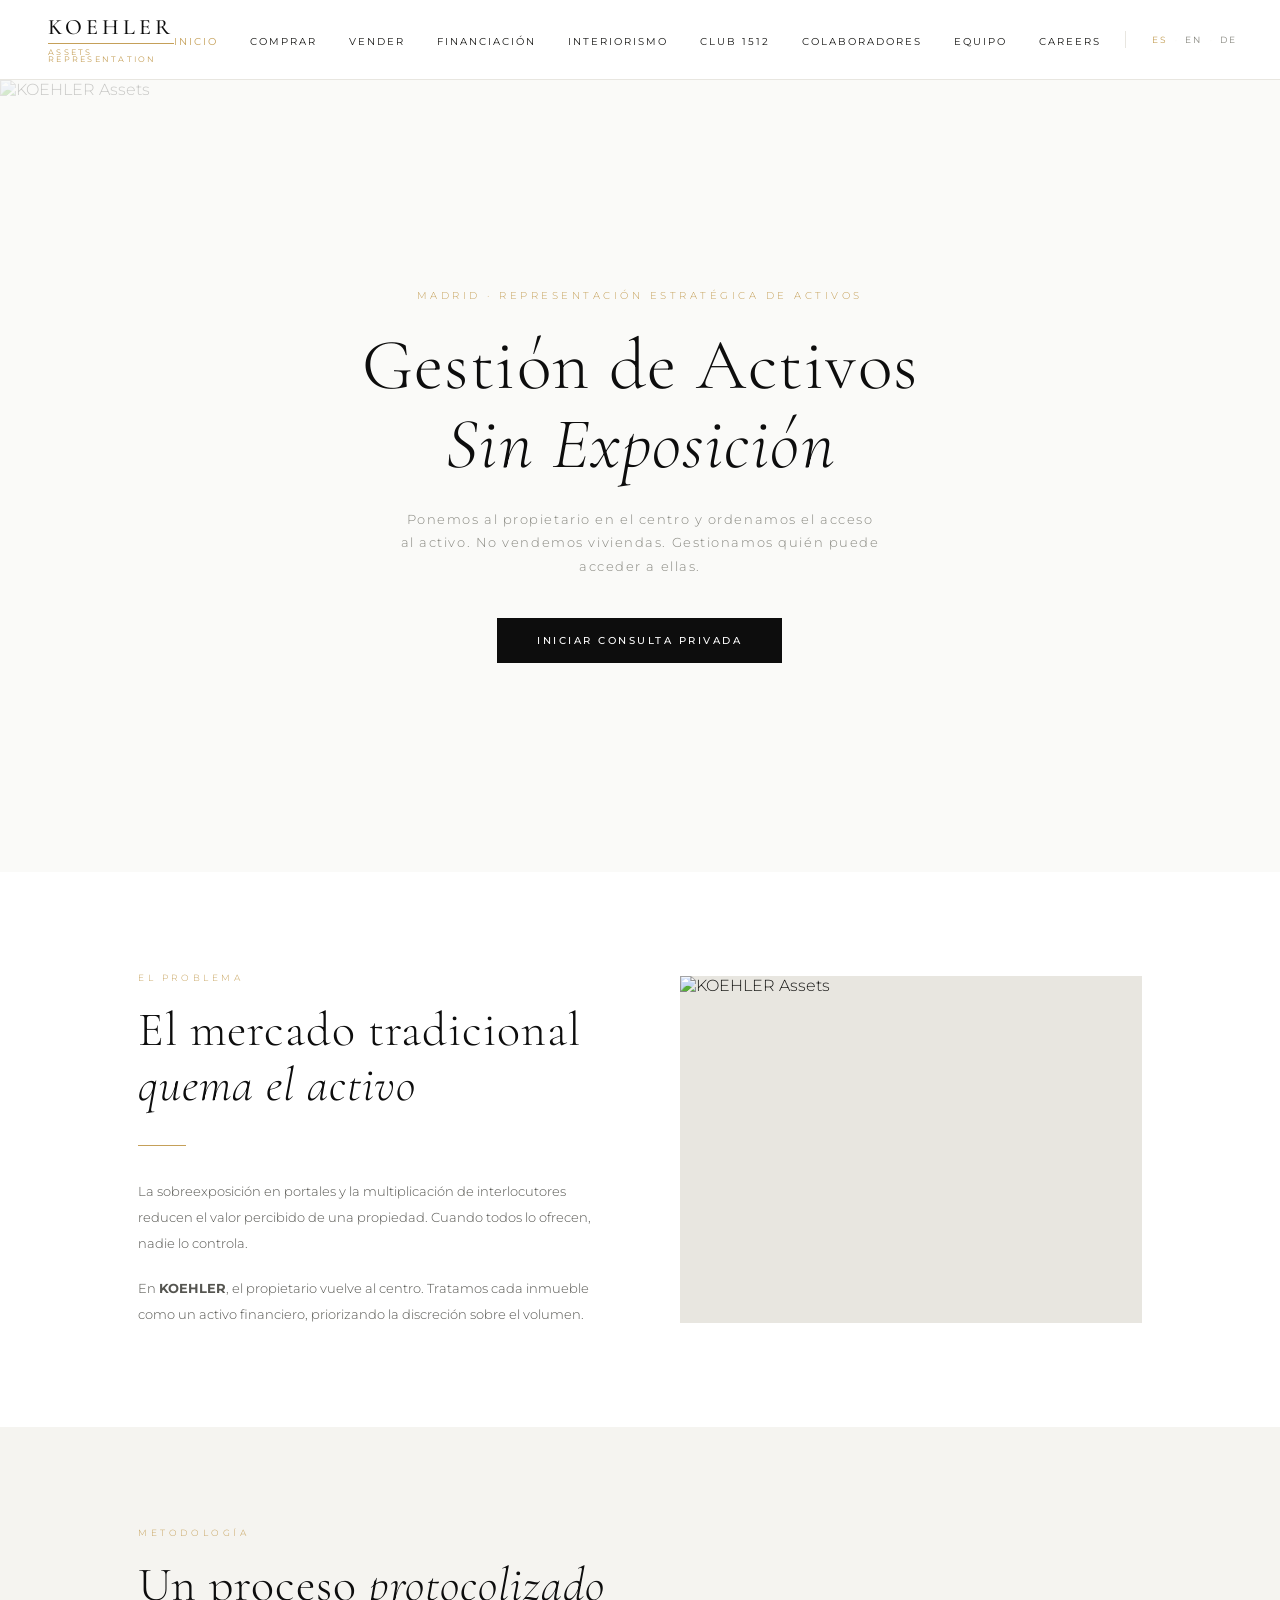
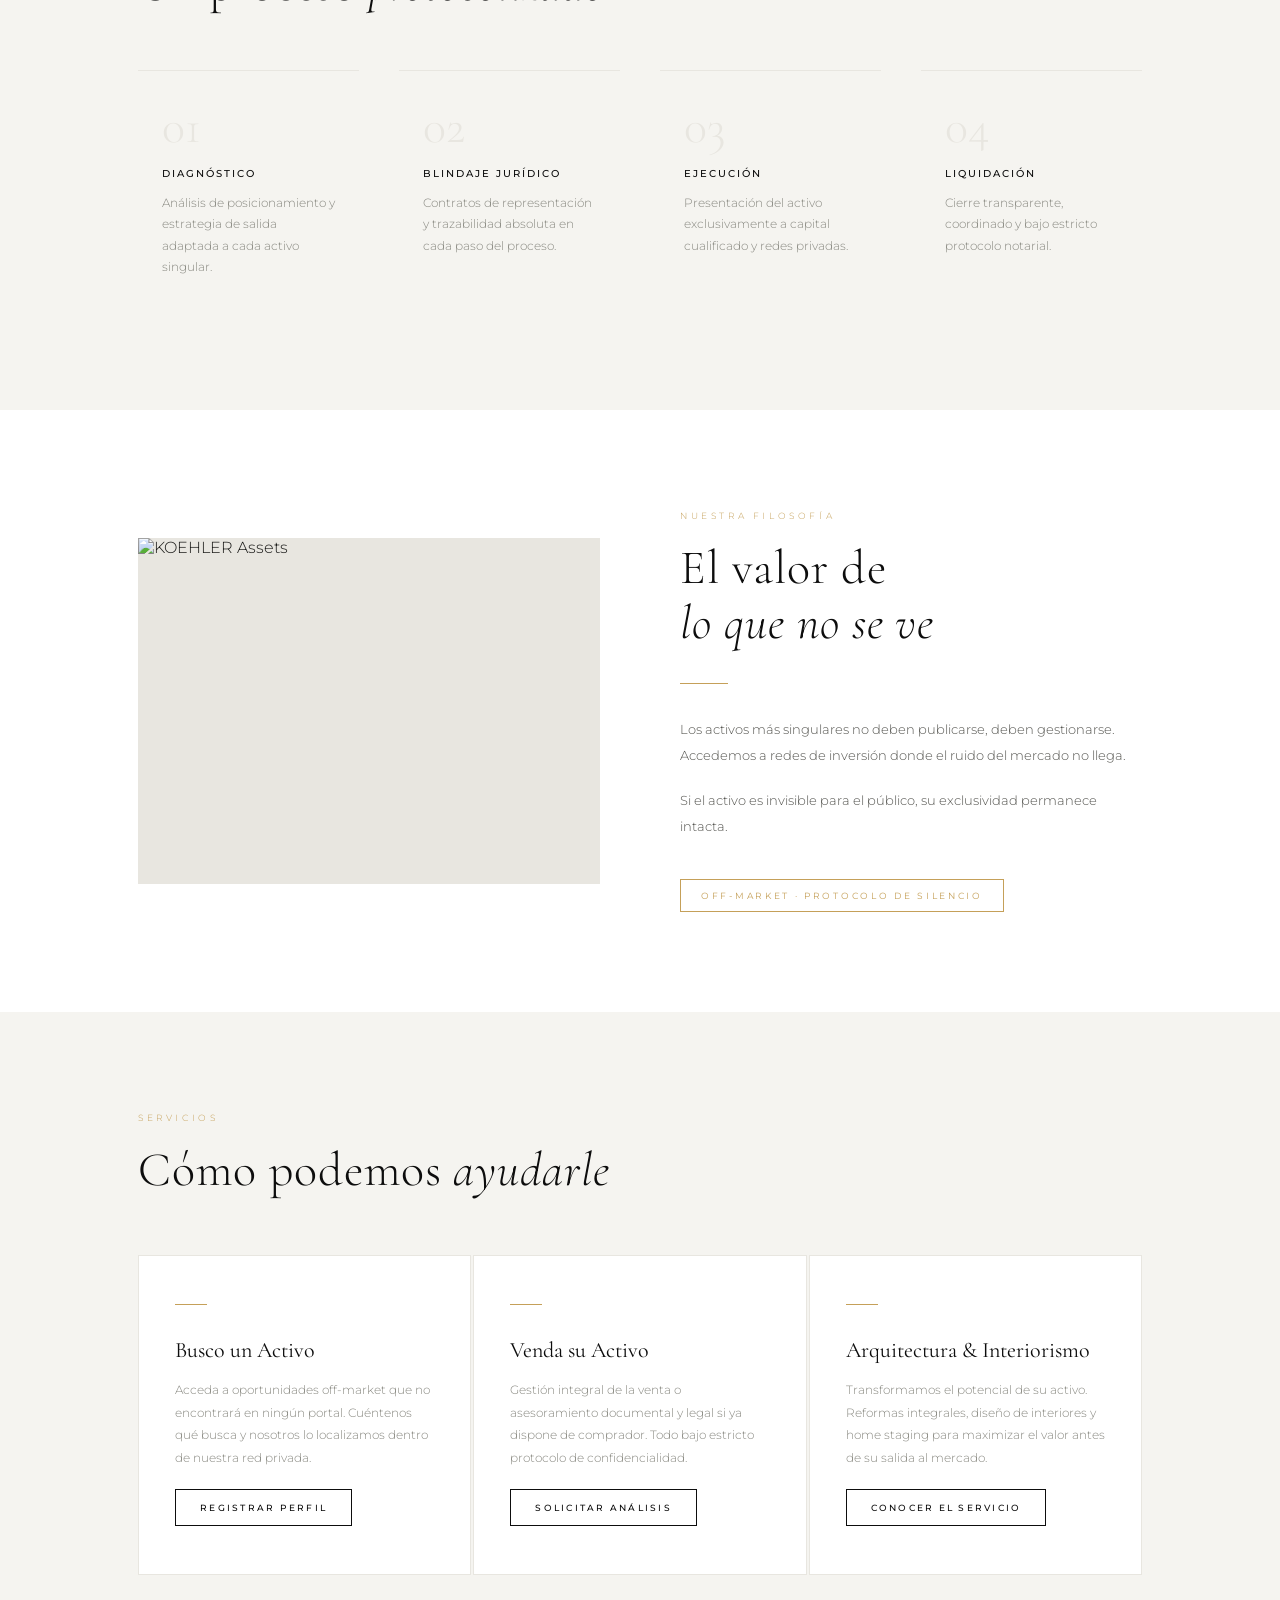
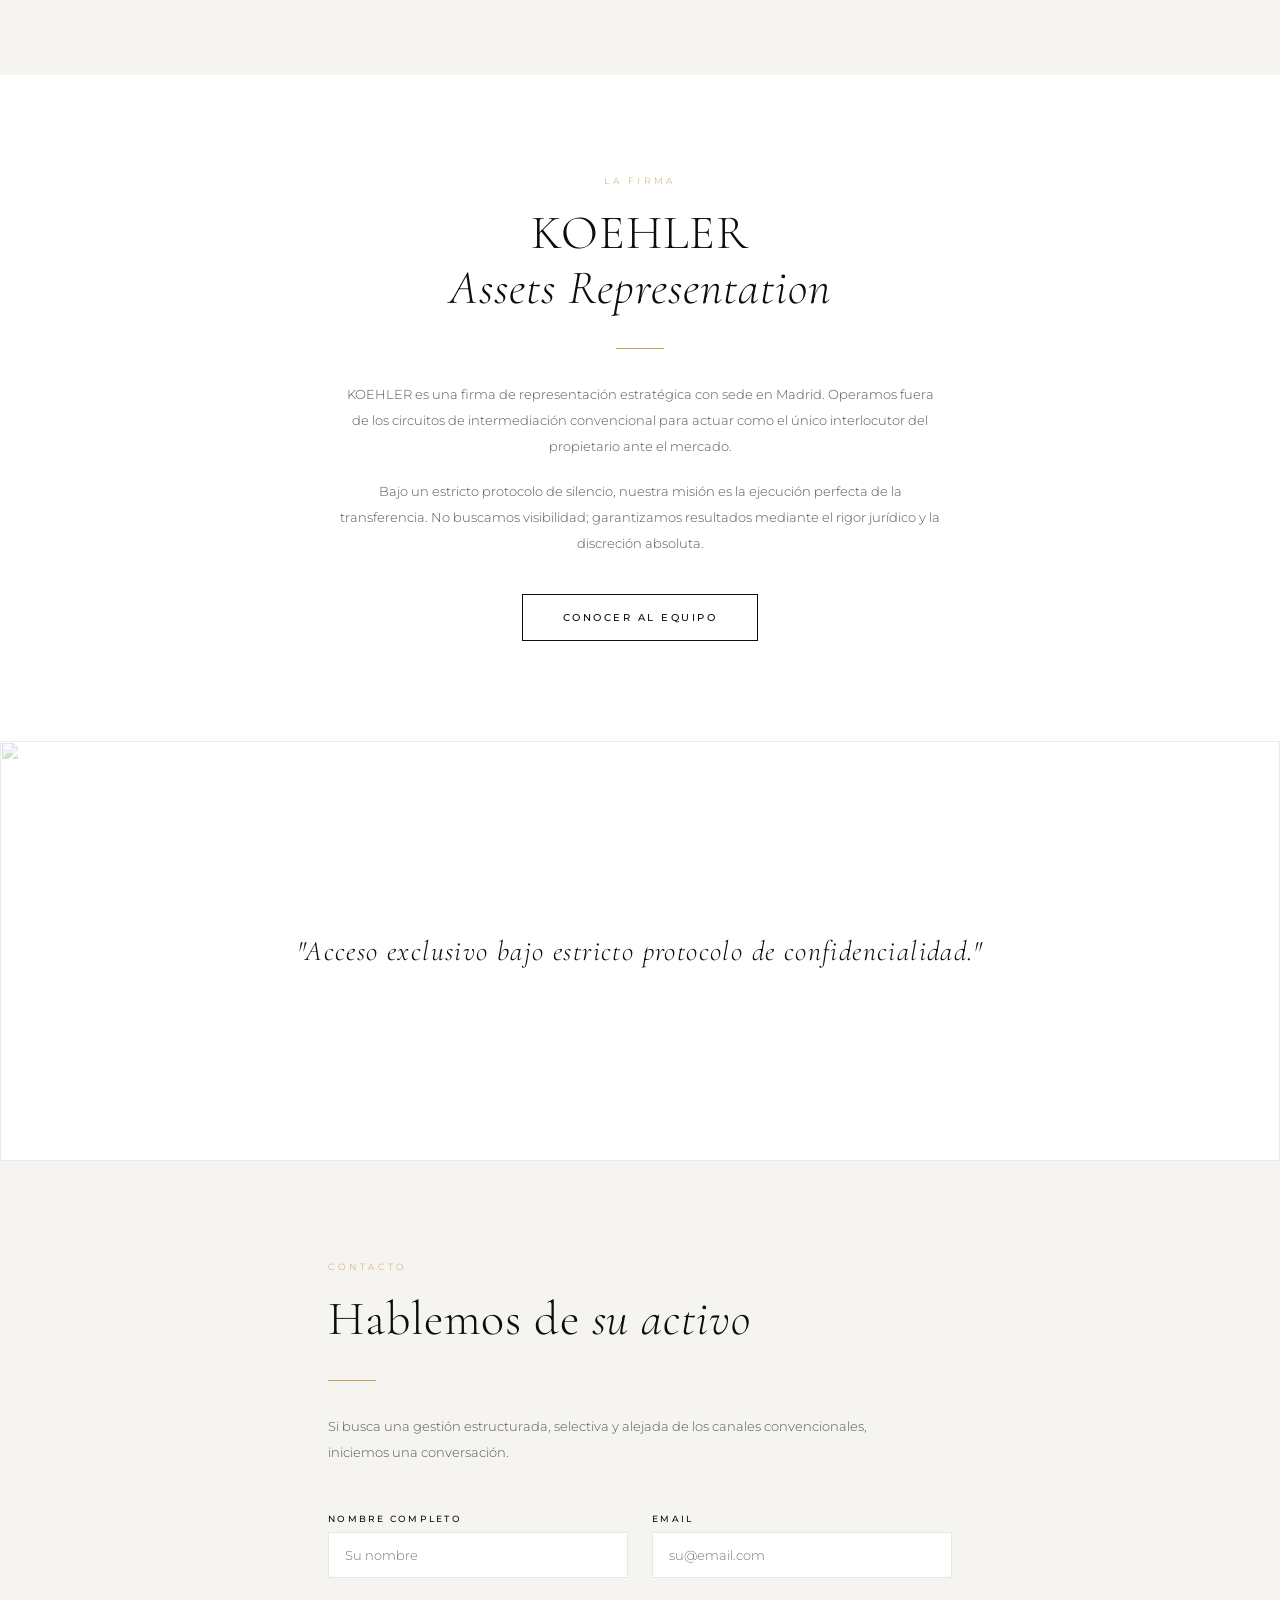
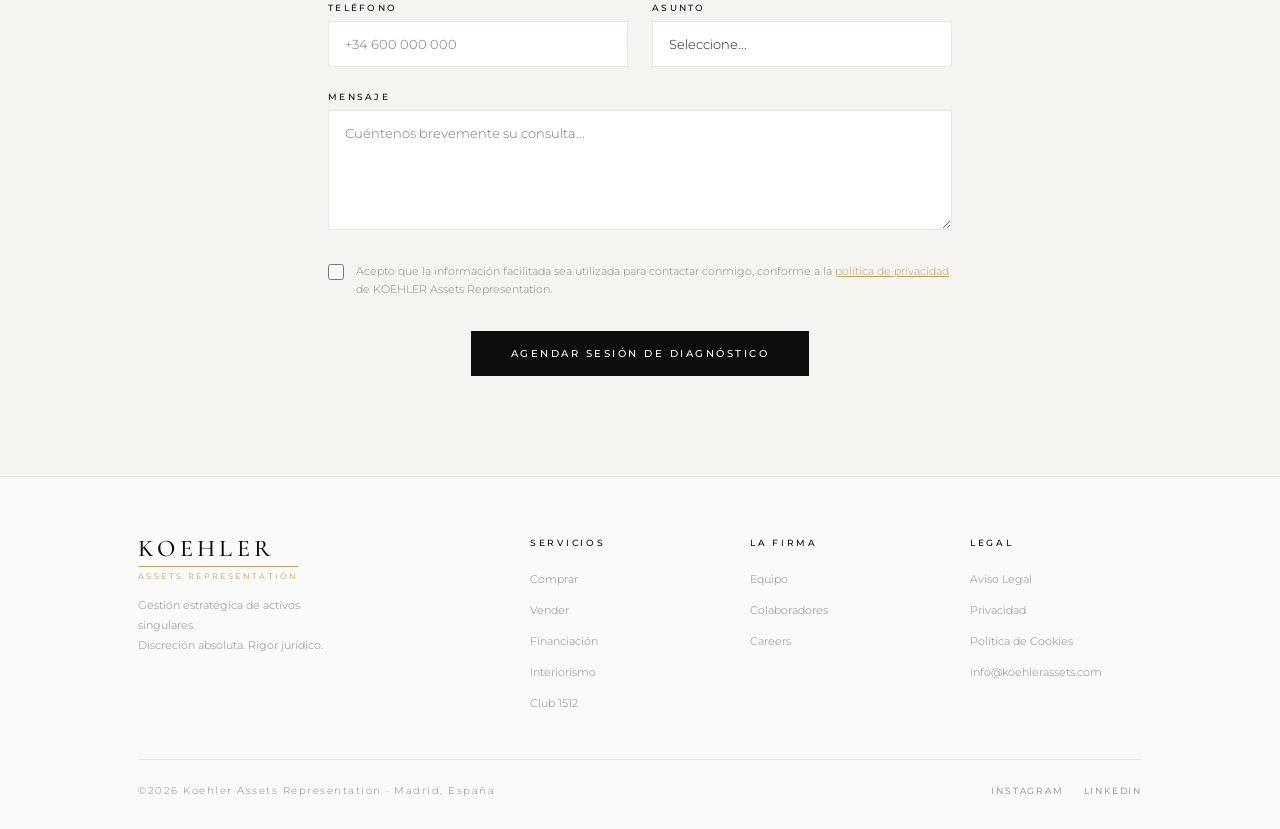
==== index.html @ c4547501 "Update index.html" ====
<!DOCTYPE html>
<html lang="es">
<head>
  <link rel="icon" type="image/png" href="https://res.cloudinary.com/dbc8nfyer/image/upload/v1774867988/KOEHLER_lxfl7u.png" />
<link rel="apple-touch-icon" href="https://res.cloudinary.com/dbc8nfyer/image/upload/v1774867988/KOEHLER_lxfl7u.png" />
<meta name="theme-color" content="#0D0D0D" />
  <meta charset="UTF-8"/>
  <meta name="viewport" content="width=device-width,initial-scale=1.0"/>
  <title>KOEHLER Assets Representation — Madrid</title>
  <meta name="description" content="Firma de representación estratégica de activos singulares."/>
  <link rel="stylesheet" href="style.css"/>
</head>
<body>
<div id="nav-placeholder"></div>
<div class="page-wrapper">

<section class="hero">
    <img src="https://res.cloudinary.com/dbc8nfyer/image/upload/v1774805348/IMG_20191004_135659_Original_q0zanu.jpg" alt="KOEHLER Assets" class="hero-img" style="opacity:0.22;object-position:center center;"/>
    <div class="hero-content">
      <span class="hero-eyebrow" data-i18n="idx.eyebrow">Madrid · Representación Estratégica de Activos</span>
      <h1 data-i18n="idx.h1">Gestión de Activos<br><em>Sin Exposición</em></h1>
      <p class="hero-sub" data-i18n="idx.sub">Ponemos al propietario en el centro y ordenamos el acceso al activo. No vendemos viviendas. Gestionamos quién puede acceder a ellas.</p>
      <a href="#contacto" class="btn btn-dark" data-i18n="idx.cta">Iniciar Consulta Privada</a>
    </div>
  </section>

  <section>
    <div class="section-inner">
      <div class="two-col">
        <div>
          <span class="section-label" data-i18n="idx.s1_label">El Problema</span>
          <h2 class="section-title" data-i18n="idx.s1_title">El mercado tradicional <br><em>quema el activo </em></h2>
          <div class="divider"></div>
          <p class="section-text" data-i18n="idx.s1_t1">La sobreexposición en portales y la multiplicación de interlocutores reducen el valor percibido de una propiedad. Cuando todos lo ofrecen, nadie lo controla.</p>
          <br/>
          <p class="section-text" data-i18n="idx.s1_t2">En <strong>KOEHLER</strong>, el propietario vuelve al centro. Tratamos cada inmueble como un activo financiero, priorizando la discreción sobre el volumen.</p>
        </div>
        <div class="img-block">
          <img src="https://res.cloudinary.com/dbc8nfyer/image/upload/v1774861789/cibeles_i9koki.png" alt="KOEHLER Assets"/>
        </div>
      </div>
    </div>
  </section>

  <section class="bg-grey">
    <div class="section-inner">
      <span class="section-label" data-i18n="idx.proc_label">Metodología</span>
      <h2 class="section-title" data-i18n="idx.proc_title">Un proceso <em>protocolizado</em></h2>
      <div class="steps">
        <div class="step"><div class="step-num">01</div><div class="step-title" data-i18n="idx.p1t">Diagnóstico</div><p class="step-text" data-i18n="idx.p1d">Análisis de posicionamiento y estrategia de salida adaptada a cada activo singular.</p></div>
        <div class="step"><div class="step-num">02</div><div class="step-title" data-i18n="idx.p2t">Blindaje Jurídico</div><p class="step-text" data-i18n="idx.p2d">Contratos de representación y trazabilidad absoluta en cada paso del proceso.</p></div>
        <div class="step"><div class="step-num">03</div><div class="step-title" data-i18n="idx.p3t">Ejecución</div><p class="step-text" data-i18n="idx.p3d">Presentación del activo exclusivamente a capital cualificado y redes privadas.</p></div>
        <div class="step"><div class="step-num">04</div><div class="step-title" data-i18n="idx.p4t">Liquidación</div><p class="step-text" data-i18n="idx.p4d">Cierre transparente, coordinado y bajo estricto protocolo notarial.</p></div>
      </div>
    </div>
  </section>

  <section>
    <div class="section-inner">
      <div class="two-col reverse">
        <div>
          <span class="section-label" data-i18n="idx.s2_label">Nuestra Filosofía</span>
          <h2 class="section-title" data-i18n="idx.s2_title">El valor de<br><em>lo que no se ve</em></h2>
          <div class="divider"></div>
          <p class="section-text" data-i18n="idx.s2_t1">Los activos más singulares no deben publicarse, deben gestionarse. Accedemos a redes de inversión donde el ruido del mercado no llega.</p>
          <br/>
          <p class="section-text" data-i18n="idx.s2_t2">Si el activo es invisible para el público, su exclusividad permanece intacta.</p>
          <div class="conf-badge" style="margin-top:40px;"><span data-i18n="idx.badge">Off-Market · Protocolo de Silencio</span></div>
        </div>
        <div class="img-block">
          <img src="https://res.cloudinary.com/dbc8nfyer/image/upload/v1774811581/IMG_1257_bxwf8n.png" alt="KOEHLER Assets"/>
        </div>
      </div>
    </div>
  </section>

  <section class="bg-grey">
    <div class="section-inner">
      <span class="section-label" data-i18n="idx.srv_label">Servicios</span>
      <h2 class="section-title" data-i18n="idx.srv_title">Cómo podemos <em>ayudarle</em></h2>
      <div class="cards">
        <div class="card">
          <div class="card-icon"></div>
          <div class="card-title" data-i18n="idx.c1t">Busco un Activo</div>
          <p class="card-text" data-i18n="idx.c1d">Acceda a oportunidades off-market que no encontrará en ningún portal. Cuéntenos qué busca y nosotros lo localizamos dentro de nuestra red privada.</p>
          <br/><a href="compra.html" class="btn btn-outline" style="font-size:9px;padding:12px 24px;" data-i18n="idx.c1btn">Registrar Perfil</a>
        </div>
        <div class="card">
          <div class="card-icon"></div>
          <div class="card-title" data-i18n="idx.c2t">Venda su Activo</div>
          <p class="card-text" data-i18n="idx.c2d">Gestión integral de la venta o asesoramiento documental y legal si ya dispone de comprador. Todo bajo estricto protocolo de confidencialidad.</p>
          <br/><a href="venta.html" class="btn btn-outline" style="font-size:9px;padding:12px 24px;" data-i18n="idx.c2btn">Solicitar Análisis</a>
        </div>
        <div class="card">
          <div class="card-icon"></div>
          <div class="card-title" data-i18n="idx.c3t">Arquitectura & Interiorismo</div>
          <p class="card-text" data-i18n="idx.c3d">Transformamos el potencial de su activo. Reformas integrales, diseño de interiores y home staging para maximizar el valor antes de su salida al mercado.</p>
          <br/><a href="arquitectura.html" class="btn btn-outline" style="font-size:9px;padding:12px 24px;" data-i18n="idx.c3btn">Conocer el Servicio</a>
        </div>
      </div>
    </div>
  </section>

  <section>
    <div class="section-inner" style="text-align:center;max-width:720px;">
      <span class="section-label" data-i18n="idx.firma_label">La Firma</span>
      <h2 class="section-title" style="margin:0 auto 24px;" data-i18n="idx.firma_title">KOEHLER<br><em>Assets Representation</em></h2>
      <div class="divider divider-center"></div>
      <p class="section-text" style="margin:0 auto;text-align:center;" data-i18n="idx.firma_t1">KOEHLER es una firma de representación estratégica con sede en Madrid. Operamos fuera de los circuitos de intermediación convencional para actuar como el único interlocutor del propietario ante el mercado.</p>
      <br/>
      <p class="section-text" style="margin:0 auto;text-align:center;" data-i18n="idx.firma_t2">Bajo un estricto protocolo de silencio, nuestra misión es la ejecución perfecta de la transferencia. No buscamos visibilidad; garantizamos resultados mediante el rigor jurídico y la discreción absoluta.</p>
      <br/><br/>
      <a href="equipo.html" class="btn btn-outline" data-i18n="idx.firma_btn">Conocer al Equipo</a>
    </div>
  </section>

  <section style="padding:0;">
    <div style="position:relative;height:420px;overflow:hidden;">
      <img src="https://res.cloudinary.com/dbc8nfyer/image/upload/v1774811587/IMG_6851_idwewd.png" alt="" style="width:100%;height:100%;object-fit:cover;opacity:0.3;"/>
      <div style="position:absolute;inset:0;display:flex;align-items:center;justify-content:center;text-align:center;padding:0 24px;">
        <p style="font-family:'Cormorant Garamond',serif;font-style:italic;font-size:clamp(18px,2.5vw,28px);color:var(--black);letter-spacing:0.05em;" data-i18n="idx.quote">"Acceso exclusivo bajo estricto protocolo de confidencialidad."</p>
      </div>
    </div>
  </section>

  <section id="contacto" class="bg-grey">
    <div class="section-inner" style="max-width:720px;">
      <span class="section-label" data-i18n="idx.form_label">Contacto</span>
      <h2 class="section-title" data-i18n="idx.form_title">Hablemos de <em>su activo</em></h2>
      <div class="divider"></div>
      <p class="section-text" style="margin-bottom:48px;" data-i18n="idx.form_intro">Si busca una gestión estructurada, selectiva y alejada de los canales convencionales, iniciemos una conversación.</p>
      <form action="https://formspree.io/f/meepedny" method="POST" class="form-wrap" style="max-width:100%">
        <div class="form-grid">
          <div class="form-group"><label for="idx_nombre" data-i18n="idx.f_nombre">Nombre completo</label><input type="text" id="idx_nombre" name="nombre" required placeholder="Su nombre"/></div>
          <div class="form-group"><label for="idx_email" data-i18n="idx.f_email">Email</label><input type="email" id="idx_email" name="email" required placeholder="su@email.com"/></div>
          <div class="form-group"><label for="idx_tel" data-i18n="idx.f_tel">Teléfono</label><input type="tel" id="idx_tel" name="telefono" placeholder="+34 600 000 000"/></div>
          <div class="form-group"><label for="idx_asunto" data-i18n="idx.f_asunto">Asunto</label>
            <select id="idx_asunto" name="asunto">
              <option value="" data-i18n="idx.f_sel">Seleccione...</option>
              <option data-i18n="idx.o1">Busco un Activo</option>
              <option data-i18n="idx.o2">Venda mi Activo</option>
              <option data-i18n="idx.o3">Arquitectura & Interiorismo</option>
              <option data-i18n="idx.o4">Club 1512</option>
              <option data-i18n="idx.o5">Consulta General</option>
            </select>
          </div>
          <div class="form-group full"><label for="idx_msg" data-i18n="idx.f_msg">Mensaje</label><textarea id="idx_msg" name="mensaje" placeholder="Cuéntenos brevemente su consulta..."></textarea></div>
          <div class="form-group full">
            <div class="form-check">
              <input type="checkbox" id="idx_priv" name="privacidad" required/>
              <label for="idx_priv" data-i18n="idx.f_priv">Acepto que la información facilitada sea utilizada para contactar conmigo, conforme a la <a href="legal.html#privacidad" style="color:var(--gold);">política de privacidad</a> de KOEHLER Assets Representation.</label>
            </div>
          </div>
        </div>
        <div class="form-submit"><button type="submit" class="btn btn-dark" data-i18n="idx.f_btn">Agendar Sesión de Diagnóstico</button></div>
      </form>
    </div>
  </section>

</div>
<div id="footer-placeholder"></div>
<script src="components.js"></script>
<script>
i18n.es.idx={eyebrow:'Madrid · Representación Estratégica de Activos',h1:'Gestión de Activos<br><em>Sin Exposición</em>',sub:'Ponemos al propietario en el centro y ordenamos el acceso al activo. No vendemos viviendas. Gestionamos quién puede acceder a ellas.',cta:'Iniciar Consulta Privada',s1_label:'El Problema',s1_title:'El mercado tradicional<br><em>quema el activo</em>',s1_t1:'La sobreexposición en portales y la multiplicación de interlocutores reducen el valor percibido de una propiedad. Cuando todos lo ofrecen, nadie lo controla.',s1_t2:'En <strong>KOEHLER</strong>, el propietario vuelve al centro. Tratamos cada inmueble como un activo financiero, priorizando la discreción sobre el volumen.',proc_label:'Metodología',proc_title:'Un proceso <em>protocolizado</em>',p1t:'Diagnóstico',p1d:'Análisis de posicionamiento y estrategia de salida adaptada a cada activo singular.',p2t:'Blindaje Jurídico',p2d:'Contratos de representación y trazabilidad absoluta en cada paso del proceso.',p3t:'Ejecución',p3d:'Presentación del activo exclusivamente a capital cualificado y redes privadas.',p4t:'Liquidación',p4d:'Cierre transparente, coordinado y bajo estricto protocolo notarial.',s2_label:'Nuestra Filosofía',s2_title:'El valor de<br><em>lo que no se ve</em>',s2_t1:'Los activos más singulares no deben publicarse, deben gestionarse. Accedemos a redes de inversión donde el ruido del mercado no llega.',s2_t2:'Si el activo es invisible para el público, su exclusividad permanece intacta.',badge:'Off-Market · Protocolo de Silencio',srv_label:'Servicios',srv_title:'Cómo podemos <em>ayudarle</em>',c1t:'Busco un Activo',c1d:'Acceda a oportunidades off-market que no encontrará en ningún portal. Cuéntenos qué busca y nosotros lo localizamos dentro de nuestra red privada.',c1btn:'Registrar Perfil',c2t:'Venda su Activo',c2d:'Gestión integral de la venta o asesoramiento documental y legal si ya dispone de comprador. Todo bajo estricto protocolo de confidencialidad.',c2btn:'Solicitar Análisis',c3t:'Arquitectura & Interiorismo',c3d:'Transformamos el potencial de su activo. Reformas integrales, diseño de interiores y home staging para maximizar el valor antes de su salida al mercado.',c3btn:'Conocer el Servicio',firma_label:'La Firma',firma_title:'KOEHLER<br><em>Assets Representation</em>',firma_t1:'KOEHLER es una firma de representación estratégica con sede en Madrid. Operamos fuera de los circuitos de intermediación convencional para actuar como el único interlocutor del propietario ante el mercado.',firma_t2:'Bajo un estricto protocolo de silencio, nuestra misión es la ejecución perfecta de la transferencia. No buscamos visibilidad; garantizamos resultados mediante el rigor jurídico y la discreción absoluta.',firma_btn:'Conocer al Equipo',quote:'"Acceso exclusivo bajo estricto protocolo de confidencialidad."',form_label:'Contacto',form_title:'Hablemos de <em>su activo</em>',form_intro:'Si busca una gestión estructurada, selectiva y alejada de los canales convencionales, iniciemos una conversación.',f_nombre:'Nombre completo',f_email:'Email',f_tel:'Teléfono',f_asunto:'Asunto',f_sel:'Seleccione...',o1:'Busco un Activo',o2:'Venda mi Activo',o3:'Arquitectura & Interiorismo',o4:'Club 1512',o5:'Consulta General',f_msg:'Mensaje',f_priv:'Acepto que la información facilitada sea utilizada para contactar conmigo, conforme a la <a href="legal.html#privacidad" style="color:var(--gold);">política de privacidad</a> de KOEHLER Assets Representation.',f_btn:'Agendar Sesión de Diagnóstico'};
i18n.en.idx={eyebrow:'Madrid · Strategic Asset Representation',h1:'Asset Management<br><em>Without Exposure</em>',sub:'We place the owner at the centre and control access to the asset. We do not sell homes. We manage who can access them.',cta:'Start Private Consultation',s1_label:'The Problem',s1_title:'The traditional market<br><em>burns the asset</em>',s1_t1:'Overexposure on portals and the multiplication of intermediaries reduce the perceived value of a property. When everyone offers it, no one controls it.',s1_t2:'At <strong>KOEHLER</strong>, the owner returns to the centre. We treat each property as a financial asset, prioritising discretion over volume.',proc_label:'Methodology',proc_title:'A <em>structured process</em>',p1t:'Diagnosis',p1d:'Positioning analysis and exit strategy tailored to each singular asset.',p2t:'Legal Shield',p2d:'Representation contracts and absolute traceability at every step of the process.',p3t:'Execution',p3d:'Asset presentation exclusively to qualified capital and private networks.',p4t:'Liquidation',p4d:'Transparent, coordinated closing under strict notarial protocol.',s2_label:'Our Philosophy',s2_title:'The value of<br><em>what cannot be seen</em>',s2_t1:'The most singular assets must not be published — they must be managed. We access investment networks where market noise does not reach.',s2_t2:'If the asset is invisible to the public, its exclusivity remains intact.',badge:'Off-Market · Protocol of Silence',srv_label:'Services',srv_title:'How we can <em>help you</em>',c1t:'Find an Asset',c1d:'Access off-market opportunities you will not find on any portal. Tell us what you are looking for and we will locate it within our private network.',c1btn:'Register Profile',c2t:'Sell your Asset',c2d:'Full management of the sale or documentary and legal advisory if you already have a buyer. All under strict confidentiality protocol.',c2btn:'Request Analysis',c3t:'Architecture & Interior Design',c3d:'We transform the potential of your asset. Full renovations, interior design and home staging to maximise value before market exit.',c3btn:'Discover the Service',firma_label:'The Firm',firma_title:'KOEHLER<br><em>Assets Representation</em>',firma_t1:'KOEHLER is a strategic asset representation firm based in Madrid. We operate outside conventional intermediation circuits to act as the sole interlocutor of the owner before the market.',firma_t2:'Under a strict protocol of silence, our mission is the perfect execution of the transfer. We do not seek visibility; we guarantee results through legal rigour and absolute discretion.',firma_btn:'Meet the Team',quote:'"Exclusive access under strict confidentiality protocol."',form_label:'Contact',form_title:'Let us talk about <em>your asset</em>',form_intro:'If you are looking for structured, selective management away from conventional channels, let us begin a conversation.',f_nombre:'Full name',f_email:'Email',f_tel:'Phone',f_asunto:'Subject',f_sel:'Select...',o1:'Find an Asset',o2:'Sell my Asset',o3:'Architecture & Interior Design',o4:'Club 1512',o5:'General Enquiry',f_msg:'Message',f_priv:'I accept that the information provided will be used to contact me, in accordance with the <a href="legal.html#privacidad" style="color:var(--gold);">privacy policy</a> of KOEHLER Assets Representation.',f_btn:'Schedule a Diagnostic Session'};
i18n.de.idx={eyebrow:'Madrid · Strategische Immobilienvertretung',h1:'Asset-Management<br><em>Ohne Exposition</em>',sub:'Wir stellen den Eigentümer in den Mittelpunkt und regulieren den Zugang zum Objekt. Wir verkaufen keine Wohnungen. Wir verwalten, wer Zugang zu ihnen hat.',cta:'Private Beratung starten',s1_label:'Das Problem',s1_title:'Der traditionelle Markt<br><em>schadet dem Objekt</em>',s1_t1:'Überexposition auf Portalen und die Vervielfachung von Vermittlern verringern den wahrgenommenen Wert einer Immobilie. Wenn alle sie anbieten, kontrolliert niemand sie.',s1_t2:'Bei <strong>KOEHLER</strong> kehrt der Eigentümer in den Mittelpunkt zurück. Wir behandeln jede Immobilie als Finanzanlage und priorisieren Diskretion über Volumen.',proc_label:'Methodik',proc_title:'Ein <em>protokollierter Prozess</em>',p1t:'Diagnose',p1d:'Positionierungsanalyse und maßgeschneiderte Ausstiegsstrategie für jedes einzelne Objekt.',p2t:'Rechtlicher Schutz',p2d:'Vertretungsverträge und absolute Rückverfolgbarkeit bei jedem Schritt des Prozesses.',p3t:'Ausführung',p3d:'Präsentation des Objekts ausschließlich an qualifiziertes Kapital und private Netzwerke.',p4t:'Liquidierung',p4d:'Transparenter, koordinierter Abschluss unter strengem Notariatsprotokoll.',s2_label:'Unsere Philosophie',s2_title:'Der Wert von<br><em>dem, was man nicht sieht</em>',s2_t1:'Die einzigartigsten Objekte sollten nicht veröffentlicht, sondern verwaltet werden. Wir haben Zugang zu Investitionsnetzwerken, wo der Marktlärm nicht ankommt.',s2_t2:'Wenn das Objekt für die Öffentlichkeit unsichtbar ist, bleibt seine Exklusivität erhalten.',badge:'Off-Market · Schweige-Protokoll',srv_label:'Leistungen',srv_title:'Wie wir Ihnen <em>helfen können</em>',c1t:'Objekt gesucht',c1d:'Zugang zu Off-Market-Möglichkeiten, die Sie auf keinem Portal finden werden. Teilen Sie uns mit, was Sie suchen, und wir finden es in unserem privaten Netzwerk.',c1btn:'Profil registrieren',c2t:'Objekt verkaufen',c2d:'Vollständiges Verkaufsmanagement oder Dokumenten- und Rechtsberatung wenn Sie bereits einen Käufer haben. Alles unter strengem Vertraulichkeitsprotokoll.',c2btn:'Analyse anfordern',c3t:'Architektur & Innenarchitektur',c3d:'Wir transformieren das Potenzial Ihres Objekts. Generalrenovierungen, Innenarchitektur und Home Staging zur Wertsteigerung vor dem Markteintritt.',c3btn:'Leistung entdecken',firma_label:'Die Firma',firma_title:'KOEHLER<br><em>Assets Representation</em>',firma_t1:'KOEHLER ist eine strategische Immobilienvertretungsfirma mit Sitz in Madrid. Wir operieren außerhalb konventioneller Vermittlungskreise und fungieren als einziger Ansprechpartner des Eigentümers gegenüber dem Markt.',firma_t2:'Unter einem strengen Schweige-Protokoll ist unsere Mission die perfekte Ausführung der Übertragung. Wir suchen keine Sichtbarkeit; wir garantieren Ergebnisse durch rechtliche Strenge und absolute Diskretion.',firma_btn:'Das Team kennenlernen',quote:'"Exklusiver Zugang unter strengem Vertraulichkeitsprotokoll."',form_label:'Kontakt',form_title:'Sprechen wir über <em>Ihr Objekt</em>',form_intro:'Wenn Sie eine strukturierte, selektive Verwaltung abseits konventioneller Kanäle suchen, beginnen wir ein Gespräch.',f_nombre:'Vollständiger Name',f_email:'E-Mail',f_tel:'Telefon',f_asunto:'Betreff',f_sel:'Auswählen...',o1:'Objekt gesucht',o2:'Objekt verkaufen',o3:'Architektur & Innenarchitektur',o4:'Club 1512',o5:'Allgemeine Anfrage',f_msg:'Nachricht',f_priv:'Ich akzeptiere, dass die bereitgestellten Informationen zur Kontaktaufnahme verwendet werden, gemäß der <a href="legal.html#privacidad" style="color:var(--gold);">Datenschutzrichtlinie</a> von KOEHLER Assets Representation.',f_btn:'Diagnosesitzung vereinbaren'};
initNav('inicio');
</script>
</body>
</html>
---- style.css ----
@import url('https://fonts.googleapis.com/css2?family=Cormorant+Garamond:ital,wght@0,300;0,400;0,500;0,600;1,300;1,400&family=Montserrat:wght@300;400;500;600&display=swap');

:root {
  --gold: #c5a059;
  --gold-light: #d4b47a;
  --black: #0D0D0D;
  --white: #FFFFFF;
  --off-white: #FAFAF8;
  --grey-light: #F5F4F0;
  --grey-mid: #E8E6E0;
  --grey-text: #888880;
  --text: #1A1A18;
  --nav-height: 80px;
}

*, *::before, *::after { box-sizing: border-box; margin: 0; padding: 0; }

html { scroll-behavior: smooth; }

body {
  font-family: 'Montserrat', sans-serif;
  font-weight: 300;
  color: var(--text);
  background: var(--white);
  overflow-x: hidden;
}

/* ── NAVBAR ── */
nav {
  position: fixed;
  top: 0; left: 0; right: 0;
  height: var(--nav-height);
  background: rgba(255,255,255,0.97);
  backdrop-filter: blur(8px);
  border-bottom: 1px solid var(--grey-mid);
  display: flex;
  align-items: center;
  justify-content: space-between;
  padding: 0 48px;
  z-index: 1000;
}

.nav-logo {
  display: flex;
  flex-direction: column;
  align-items: flex-start;
  text-decoration: none;
  gap: 3px;
}

.nav-logo-name {
  font-family: 'Cormorant Garamond', serif;
  font-weight: 500;
  font-size: 22px;
  letter-spacing: 0.18em;
  color: var(--black);
  line-height: 1;
}

.nav-logo-sub {
  font-family: 'Montserrat', sans-serif;
  font-weight: 400;
  font-size: 7.5px;
  letter-spacing: 0.3em;
  color: var(--gold);
  line-height: 1;
  text-transform: uppercase;
}

.nav-logo-line {
  width: 100%;
  height: 1px;
  background: var(--gold);
  margin: 2px 0;
}

.nav-links {
  display: flex;
  align-items: center;
  gap: 32px;
  list-style: none;
}

.nav-links a {
  font-family: 'Montserrat', sans-serif;
  font-weight: 400;
  font-size: 10px;
  letter-spacing: 0.2em;
  text-transform: uppercase;
  color: var(--text);
  text-decoration: none;
  transition: color 0.2s;
  white-space: nowrap;
}

.nav-links a:hover,
.nav-links a.active { color: var(--gold); }

.nav-hamburger {
  display: none;
  flex-direction: column;
  gap: 5px;
  cursor: pointer;
  background: none;
  border: none;
  padding: 4px;
}

.nav-hamburger span {
  display: block;
  width: 24px;
  height: 1px;
  background: var(--black);
  transition: all 0.3s;
}

/* ── MOBILE NAV ── */
.nav-mobile {
  display: none;
  position: fixed;
  top: var(--nav-height);
  left: 0; right: 0;
  background: var(--white);
  border-bottom: 1px solid var(--grey-mid);
  padding: 24px 32px;
  z-index: 999;
  flex-direction: column;
  gap: 20px;
}

.nav-mobile.open { display: flex; }

.nav-mobile a {
  font-family: 'Montserrat', sans-serif;
  font-weight: 400;
  font-size: 11px;
  letter-spacing: 0.2em;
  text-transform: uppercase;
  color: var(--text);
  text-decoration: none;
  padding: 8px 0;
  border-bottom: 1px solid var(--grey-light);
}

.nav-mobile a:hover { color: var(--gold); }

/* ── PAGE WRAPPER ── */
.page-wrapper {
  padding-top: var(--nav-height);
  min-height: 100vh;
}

/* ── HERO ── */
.hero {
  position: relative;
  height: 88vh;
  min-height: 560px;
  display: flex;
  align-items: center;
  justify-content: center;
  overflow: hidden;
  background: var(--off-white);
}

.hero-img {
  position: absolute;
  inset: 0;
  width: 100%;
  height: 100%;
  object-fit: cover;
  opacity: 0.18;
}

.hero-img-placeholder {
  position: absolute;
  inset: 0;
  background: linear-gradient(135deg, #e8e4dc 0%, #d4cfc4 100%);
  display: flex;
  align-items: center;
  justify-content: center;
}

.img-placeholder-label {
  font-family: 'Montserrat', sans-serif;
  font-size: 10px;
  letter-spacing: 0.25em;
  text-transform: uppercase;
  color: var(--grey-text);
  border: 1px dashed var(--grey-mid);
  padding: 12px 24px;
}

.hero-content {
  position: relative;
  text-align: center;
  padding: 0 24px;
  max-width: 820px;
}

.hero-eyebrow {
  font-family: 'Montserrat', sans-serif;
  font-size: 10px;
  letter-spacing: 0.35em;
  text-transform: uppercase;
  color: var(--gold);
  margin-bottom: 24px;
  display: block;
}

.hero h1 {
  font-family: 'Cormorant Garamond', serif;
  font-weight: 300;
  font-size: clamp(40px, 6vw, 72px);
  line-height: 1.1;
  color: var(--black);
  margin-bottom: 24px;
  letter-spacing: 0.02em;
}

.hero h1 em {
  font-style: italic;
  font-weight: 300;
}

.hero-sub {
  font-family: 'Montserrat', sans-serif;
  font-weight: 300;
  font-size: 13px;
  letter-spacing: 0.12em;
  color: var(--grey-text);
  line-height: 1.8;
  max-width: 480px;
  margin: 0 auto 40px;
}

/* ── BUTTONS ── */
.btn {
  display: inline-block;
  font-family: 'Montserrat', sans-serif;
  font-weight: 500;
  font-size: 10px;
  letter-spacing: 0.25em;
  text-transform: uppercase;
  text-decoration: none;
  padding: 16px 40px;
  transition: all 0.3s;
  cursor: pointer;
  border: none;
}

.btn-dark {
  background: var(--black);
  color: var(--white);
}

.btn-dark:hover {
  background: var(--gold);
  color: var(--white);
}

.btn-outline {
  background: transparent;
  color: var(--black);
  border: 1px solid var(--black);
}

.btn-outline:hover {
  background: var(--black);
  color: var(--white);
}

.btn-gold {
  background: var(--gold);
  color: var(--white);
}

.btn-gold:hover {
  background: var(--black);
  color: var(--white);
}

/* ── SECTIONS ── */
section {
  padding: 100px 0;
}

.section-inner {
  max-width: 1100px;
  margin: 0 auto;
  padding: 0 48px;
}

.section-label {
  font-family: 'Montserrat', sans-serif;
  font-size: 9px;
  letter-spacing: 0.4em;
  text-transform: uppercase;
  color: var(--gold);
  margin-bottom: 20px;
  display: block;
}

.section-title {
  font-family: 'Cormorant Garamond', serif;
  font-weight: 300;
  font-size: clamp(30px, 4vw, 48px);
  line-height: 1.15;
  color: var(--black);
  margin-bottom: 24px;
  letter-spacing: 0.02em;
}

.section-title em { font-style: italic; }

.section-text {
  font-family: 'Montserrat', sans-serif;
  font-weight: 300;
  font-size: 13px;
  line-height: 2;
  color: #555550;
  max-width: 600px;
}

.divider {
  width: 48px;
  height: 1px;
  background: var(--gold);
  margin: 32px 0;
}

.divider-center {
  margin: 32px auto;
}

/* ── GREY BG SECTION ── */
.bg-grey { background: var(--grey-light); }
.bg-offwhite { background: var(--off-white); }

/* ── TWO COL LAYOUT ── */
.two-col {
  display: grid;
  grid-template-columns: 1fr 1fr;
  gap: 80px;
  align-items: center;
}

.two-col.reverse { direction: rtl; }
.two-col.reverse > * { direction: ltr; }

/* ── IMAGE BLOCK ── */
.img-block {
  position: relative;
  aspect-ratio: 4/3;
  overflow: hidden;
  background: var(--grey-mid);
}

.img-block img {
  width: 100%;
  height: 100%;
  object-fit: cover;
  display: block;
}

.img-block-placeholder {
  width: 100%;
  height: 100%;
  display: flex;
  flex-direction: column;
  align-items: center;
  justify-content: center;
  gap: 12px;
  background: var(--grey-light);
  border: 1px dashed var(--grey-mid);
}

.img-block-placeholder .ph-icon {
  width: 32px;
  height: 32px;
  opacity: 0.3;
}

.img-block-placeholder span {
  font-size: 9px;
  letter-spacing: 0.3em;
  text-transform: uppercase;
  color: var(--grey-text);
}

/* ── PROCESS STEPS ── */
.steps {
  display: grid;
  grid-template-columns: repeat(4, 1fr);
  gap: 40px;
  margin-top: 56px;
}

.step {
  padding: 32px 24px;
  border-top: 1px solid var(--grey-mid);
  position: relative;
}

.step-num {
  font-family: 'Cormorant Garamond', serif;
  font-size: 48px;
  font-weight: 300;
  color: var(--grey-mid);
  line-height: 1;
  margin-bottom: 16px;
}

.step-title {
  font-family: 'Montserrat', sans-serif;
  font-weight: 500;
  font-size: 10px;
  letter-spacing: 0.2em;
  text-transform: uppercase;
  color: var(--black);
  margin-bottom: 12px;
}

.step-text {
  font-family: 'Montserrat', sans-serif;
  font-weight: 300;
  font-size: 12px;
  line-height: 1.8;
  color: var(--grey-text);
}

/* ── CARDS ── */
.cards {
  display: grid;
  grid-template-columns: repeat(3, 1fr);
  gap: 2px;
  margin-top: 56px;
}

.card {
  background: var(--white);
  padding: 48px 36px;
  border: 1px solid var(--grey-mid);
}

.card-icon {
  width: 32px;
  height: 1px;
  background: var(--gold);
  margin-bottom: 32px;
}

.card-title {
  font-family: 'Cormorant Garamond', serif;
  font-weight: 400;
  font-size: 22px;
  color: var(--black);
  margin-bottom: 16px;
  line-height: 1.2;
}

.card-text {
  font-family: 'Montserrat', sans-serif;
  font-weight: 300;
  font-size: 12px;
  line-height: 1.9;
  color: var(--grey-text);
}

/* ── FORMS ── */
.form-wrap {
  max-width: 640px;
  margin: 0 auto;
}

.form-grid {
  display: grid;
  grid-template-columns: 1fr 1fr;
  gap: 24px;
}

.form-group {
  display: flex;
  flex-direction: column;
  gap: 8px;
}

.form-group.full { grid-column: 1 / -1; }

.form-group label {
  font-family: 'Montserrat', sans-serif;
  font-weight: 500;
  font-size: 9px;
  letter-spacing: 0.25em;
  text-transform: uppercase;
  color: var(--black);
}

.form-group input,
.form-group select,
.form-group textarea {
  font-family: 'Montserrat', sans-serif;
  font-weight: 300;
  font-size: 13px;
  color: var(--text);
  background: var(--white);
  border: 1px solid var(--grey-mid);
  padding: 14px 16px;
  outline: none;
  transition: border-color 0.2s;
  border-radius: 0;
  -webkit-appearance: none;
  appearance: none;
}

.form-group input:focus,
.form-group select:focus,
.form-group textarea:focus {
  border-color: var(--gold);
}

.form-group textarea { resize: vertical; min-height: 120px; }

.form-check {
  display: flex;
  align-items: flex-start;
  gap: 12px;
  margin-top: 8px;
  cursor: pointer;
}

.form-check input[type="checkbox"] {
  width: 16px;
  height: 16px;
  min-width: 16px;
  margin-top: 2px;
  border: 1px solid var(--grey-mid);
  background: var(--white);
  cursor: pointer;
  accent-color: var(--gold);
  pointer-events: auto;
  position: relative;
  z-index: 1;
  -webkit-appearance: checkbox;
  appearance: checkbox;
}

.form-check label {
  font-family: 'Montserrat', sans-serif;
  font-weight: 300;
  font-size: 11px;
  line-height: 1.7;
  color: var(--grey-text);
  text-transform: none;
  letter-spacing: 0;
  cursor: pointer;
}

.form-submit {
  margin-top: 32px;
  text-align: center;
}

/* ── QUOTE BLOCK ── */
.quote-block {
  border-left: 1px solid var(--gold);
  padding: 8px 0 8px 32px;
  margin: 40px 0;
}

.quote-block p {
  font-family: 'Cormorant Garamond', serif;
  font-style: italic;
  font-size: clamp(20px, 2.5vw, 28px);
  font-weight: 300;
  line-height: 1.5;
  color: var(--black);
}

/* ── TEAM ── */
.team-grid {
  display: grid;
  grid-template-columns: repeat(2, 1fr);
  gap: 60px;
  margin-top: 56px;
}

.team-member { }

.team-photo {
  aspect-ratio: 3/4;
  overflow: hidden;
  background: var(--grey-light);
  margin-bottom: 24px;
}

.team-photo img {
  width: 100%;
  height: 100%;
  object-fit: cover;
  display: block;
  filter: grayscale(20%);
}

.team-name {
  font-family: 'Cormorant Garamond', serif;
  font-weight: 400;
  font-size: 26px;
  color: var(--black);
  margin-bottom: 4px;
}

.team-role {
  font-family: 'Montserrat', sans-serif;
  font-weight: 400;
  font-size: 9px;
  letter-spacing: 0.3em;
  text-transform: uppercase;
  color: var(--gold);
  margin-bottom: 20px;
  display: block;
}

.team-bio {
  font-family: 'Montserrat', sans-serif;
  font-weight: 300;
  font-size: 12px;
  line-height: 2;
  color: #666660;
}

/* ── BANNER SECTION ── */
.banner {
  background: var(--black);
  padding: 80px 0;
  text-align: center;
}

.banner .section-inner { text-align: center; }

.banner .section-title { color: var(--white); }
.banner .section-text { color: rgba(255,255,255,0.5); margin: 0 auto; }
.banner .divider { background: var(--gold); margin: 24px auto; }

/* ── FOOTER ── */
footer {
  background: var(--off-white);
  border-top: 1px solid var(--grey-mid);
  padding: 60px 0 32px;
}

.footer-inner {
  max-width: 1100px;
  margin: 0 auto;
  padding: 0 48px;
}

.footer-top {
  display: grid;
  grid-template-columns: 2fr 1fr 1fr 1fr;
  gap: 48px;
  margin-bottom: 48px;
}

.footer-brand .nav-logo-name { font-size: 26px; }
.footer-brand .nav-logo-sub { font-size: 8px; }

.footer-tagline {
  font-family: 'Montserrat', sans-serif;
  font-weight: 300;
  font-size: 11px;
  line-height: 1.8;
  color: var(--grey-text);
  margin-top: 16px;
  max-width: 220px;
}

.footer-col-title {
  font-family: 'Montserrat', sans-serif;
  font-weight: 500;
  font-size: 9px;
  letter-spacing: 0.3em;
  text-transform: uppercase;
  color: var(--black);
  margin-bottom: 20px;
}

.footer-col ul {
  list-style: none;
  display: flex;
  flex-direction: column;
  gap: 12px;
}

.footer-col ul a {
  font-family: 'Montserrat', sans-serif;
  font-weight: 300;
  font-size: 11px;
  color: var(--grey-text);
  text-decoration: none;
  transition: color 0.2s;
}

.footer-col ul a:hover { color: var(--gold); }

.footer-bottom {
  border-top: 1px solid var(--grey-mid);
  padding-top: 24px;
  display: flex;
  align-items: center;
  justify-content: space-between;
}

.footer-copy {
  font-family: 'Montserrat', sans-serif;
  font-weight: 300;
  font-size: 10px;
  letter-spacing: 0.15em;
  color: var(--grey-text);
}

.footer-social {
  display: flex;
  gap: 20px;
}

.footer-social a {
  font-family: 'Montserrat', sans-serif;
  font-weight: 400;
  font-size: 9px;
  letter-spacing: 0.2em;
  text-transform: uppercase;
  color: var(--grey-text);
  text-decoration: none;
  transition: color 0.2s;
}

.footer-social a:hover { color: var(--gold); }

/* ── ADMISSION STEPS (Club) ── */
.admission-steps {
  display: grid;
  grid-template-columns: repeat(4, 1fr);
  gap: 0;
  margin-top: 56px;
  border: 1px solid var(--grey-mid);
}

.admission-step {
  padding: 40px 32px;
  border-right: 1px solid var(--grey-mid);
  position: relative;
}

.admission-step:last-child { border-right: none; }

.admission-num {
  font-family: 'Cormorant Garamond', serif;
  font-size: 56px;
  font-weight: 300;
  color: var(--grey-mid);
  line-height: 1;
  margin-bottom: 20px;
}

.admission-title {
  font-family: 'Montserrat', sans-serif;
  font-weight: 500;
  font-size: 10px;
  letter-spacing: 0.2em;
  text-transform: uppercase;
  color: var(--black);
  margin-bottom: 10px;
}

.admission-text {
  font-family: 'Montserrat', sans-serif;
  font-weight: 300;
  font-size: 11px;
  line-height: 1.8;
  color: var(--grey-text);
}

/* ── FOUNDERS LIST ── */
.founders-list {
  display: flex;
  flex-wrap: wrap;
  gap: 8px 32px;
  margin-top: 32px;
}

.founder-name {
  font-family: 'Cormorant Garamond', serif;
  font-style: italic;
  font-size: 17px;
  color: var(--grey-text);
}

.founder-sep {
  color: var(--gold);
  font-size: 12px;
  line-height: 2;
}

/* ── SERVICE CARD ── */
.service-cards {
  display: grid;
  grid-template-columns: repeat(2, 1fr);
  gap: 2px;
  margin-top: 56px;
}

.service-card {
  background: var(--grey-light);
  padding: 56px 48px;
  position: relative;
  overflow: hidden;
}

.service-card::before {
  content: '';
  position: absolute;
  top: 0; left: 0;
  width: 2px;
  height: 0;
  background: var(--gold);
  transition: height 0.4s ease;
}

.service-card:hover::before { height: 100%; }

.service-card-num {
  font-family: 'Cormorant Garamond', serif;
  font-size: 64px;
  font-weight: 300;
  color: var(--grey-mid);
  line-height: 1;
  margin-bottom: 24px;
}

.service-card-title {
  font-family: 'Cormorant Garamond', serif;
  font-weight: 400;
  font-size: 26px;
  color: var(--black);
  margin-bottom: 16px;
  line-height: 1.2;
}

.service-card-text {
  font-family: 'Montserrat', sans-serif;
  font-weight: 300;
  font-size: 12px;
  line-height: 2;
  color: var(--grey-text);
}

/* ── CONFIDENTIALITY BADGE ── */
.conf-badge {
  display: inline-flex;
  align-items: center;
  gap: 10px;
  border: 1px solid var(--gold);
  padding: 10px 20px;
  margin-top: 32px;
}

.conf-badge span {
  font-family: 'Montserrat', sans-serif;
  font-weight: 400;
  font-size: 9px;
  letter-spacing: 0.3em;
  text-transform: uppercase;
  color: var(--gold);
}

/* ── RESPONSIVE ── */
@media (max-width: 1024px) {
  nav { padding: 0 32px; }
  .section-inner { padding: 0 32px; }
  .footer-inner { padding: 0 32px; }
  .footer-top { grid-template-columns: 1fr 1fr; gap: 36px; }
  .steps { grid-template-columns: repeat(2, 1fr); }
  .admission-steps { grid-template-columns: repeat(2, 1fr); }
  .admission-step:nth-child(2) { border-right: none; }
  .admission-step:nth-child(3) { border-top: 1px solid var(--grey-mid); }
  .admission-step:nth-child(4) { border-top: 1px solid var(--grey-mid); border-right: none; }
}

@media (max-width: 768px) {
  :root { --nav-height: 64px; }
  nav { padding: 0 20px; }
  .nav-links { display: none; }
  .nav-hamburger { display: flex; }
  .section-inner { padding: 0 20px; }
  section { padding: 72px 0; }
  .footer-inner { padding: 0 20px; }
  .footer-top { grid-template-columns: 1fr; gap: 32px; }
  .two-col { grid-template-columns: 1fr; gap: 40px; }
  .two-col.reverse { direction: ltr; }
  .cards { grid-template-columns: 1fr; }
  .steps { grid-template-columns: 1fr; }
  .team-grid { grid-template-columns: 1fr; }
  .service-cards { grid-template-columns: 1fr; }
  .form-grid { grid-template-columns: 1fr; }
  .admission-steps { grid-template-columns: 1fr; }
  .admission-step { border-right: none; border-bottom: 1px solid var(--grey-mid); }
  .admission-step:last-child { border-bottom: none; }
  .footer-bottom { flex-direction: column; gap: 16px; text-align: center; }
}

/* ── LANGUAGE SELECTOR ── */
.lang-selector {
  display: flex;
  align-items: center;
  gap: 6px;
  margin-left: 24px;
  border-left: 1px solid var(--grey-mid);
  padding-left: 24px;
}

.lang-btn {
  font-family: 'Montserrat', sans-serif;
  font-weight: 400;
  font-size: 9px;
  letter-spacing: 0.2em;
  text-transform: uppercase;
  color: var(--grey-text);
  background: none;
  border: none;
  cursor: pointer;
  padding: 4px 2px;
  transition: color 0.2s;
  line-height: 1;
}

.lang-btn:hover,
.lang-btn.active {
  color: var(--gold);
}

.lang-sep {
  font-size: 8px;
  color: var(--grey-mid);
  line-height: 1;
}

/* ── FINANCING PAGE ── */
.finance-hero-img {
  position: absolute;
  inset: 0;
  width: 100%;
  height: 100%;
  object-fit: cover;
  object-position: center 30%;
  opacity: 0.22;
}

.finance-type-grid {
  display: grid;
  grid-template-columns: 1fr 1fr;
  gap: 2px;
  margin-top: 56px;
}

.finance-type {
  background: var(--grey-light);
  padding: 64px 56px;
  position: relative;
  overflow: hidden;
}

.finance-type::before {
  content: '';
  position: absolute;
  top: 0; left: 0;
  width: 100%;
  height: 2px;
  background: var(--gold);
  transform: scaleX(0);
  transform-origin: left;
  transition: transform 0.4s ease;
}

.finance-type:hover::before { transform: scaleX(1); }

.finance-type-tag {
  display: inline-block;
  font-family: 'Montserrat', sans-serif;
  font-weight: 500;
  font-size: 8px;
  letter-spacing: 0.3em;
  text-transform: uppercase;
  color: var(--gold);
  border: 1px solid var(--gold);
  padding: 5px 12px;
  margin-bottom: 28px;
}

.finance-type-title {
  font-family: 'Cormorant Garamond', serif;
  font-weight: 400;
  font-size: 30px;
  color: var(--black);
  margin-bottom: 8px;
  line-height: 1.1;
}

.finance-type-subtitle {
  font-family: 'Montserrat', sans-serif;
  font-weight: 300;
  font-size: 11px;
  letter-spacing: 0.15em;
  color: var(--grey-text);
  margin-bottom: 24px;
  text-transform: uppercase;
}

.finance-type-text {
  font-family: 'Montserrat', sans-serif;
  font-weight: 300;
  font-size: 12px;
  line-height: 2;
  color: var(--grey-text);
  margin-bottom: 28px;
}

.finance-list {
  list-style: none;
  display: flex;
  flex-direction: column;
  gap: 10px;
  margin-bottom: 40px;
}

.finance-list li {
  display: flex;
  align-items: flex-start;
  gap: 12px;
  font-family: 'Montserrat', sans-serif;
  font-weight: 300;
  font-size: 12px;
  line-height: 1.7;
  color: var(--text);
}

.finance-list li::before {
  content: '—';
  color: var(--gold);
  flex-shrink: 0;
}

/* ── SPECIALTIES (compra) ── */
.specialties {
  display: grid;
  grid-template-columns: repeat(4, 1fr);
  gap: 2px;
  margin-top: 48px;
}

.specialty {
  padding: 40px 28px;
  background: var(--white);
  border: 1px solid var(--grey-mid);
  text-align: center;
  transition: border-color 0.3s, background 0.3s;
}

.specialty:hover {
  border-color: var(--gold);
  background: var(--off-white);
}

.specialty-icon {
  width: 36px;
  height: 1px;
  background: var(--gold);
  margin: 0 auto 24px;
}

.specialty-title {
  font-family: 'Cormorant Garamond', serif;
  font-weight: 400;
  font-size: 20px;
  color: var(--black);
  margin-bottom: 12px;
  line-height: 1.2;
}

.specialty-text {
  font-family: 'Montserrat', sans-serif;
  font-weight: 300;
  font-size: 11px;
  line-height: 1.9;
  color: var(--grey-text);
}

/* ── CLUB 1512 LOGO HERO ── */
.club-logo-hero {
  max-width: 320px;
  width: 80%;
  margin: 0 auto 40px;
  display: block;
  filter: grayscale(1) brightness(0.85);
}

@media (max-width: 768px) {
  .finance-type-grid { grid-template-columns: 1fr; }
  .specialties { grid-template-columns: repeat(2, 1fr); }
  .finance-type { padding: 48px 32px; }
  .lang-selector { margin-left: 16px; padding-left: 16px; }
}
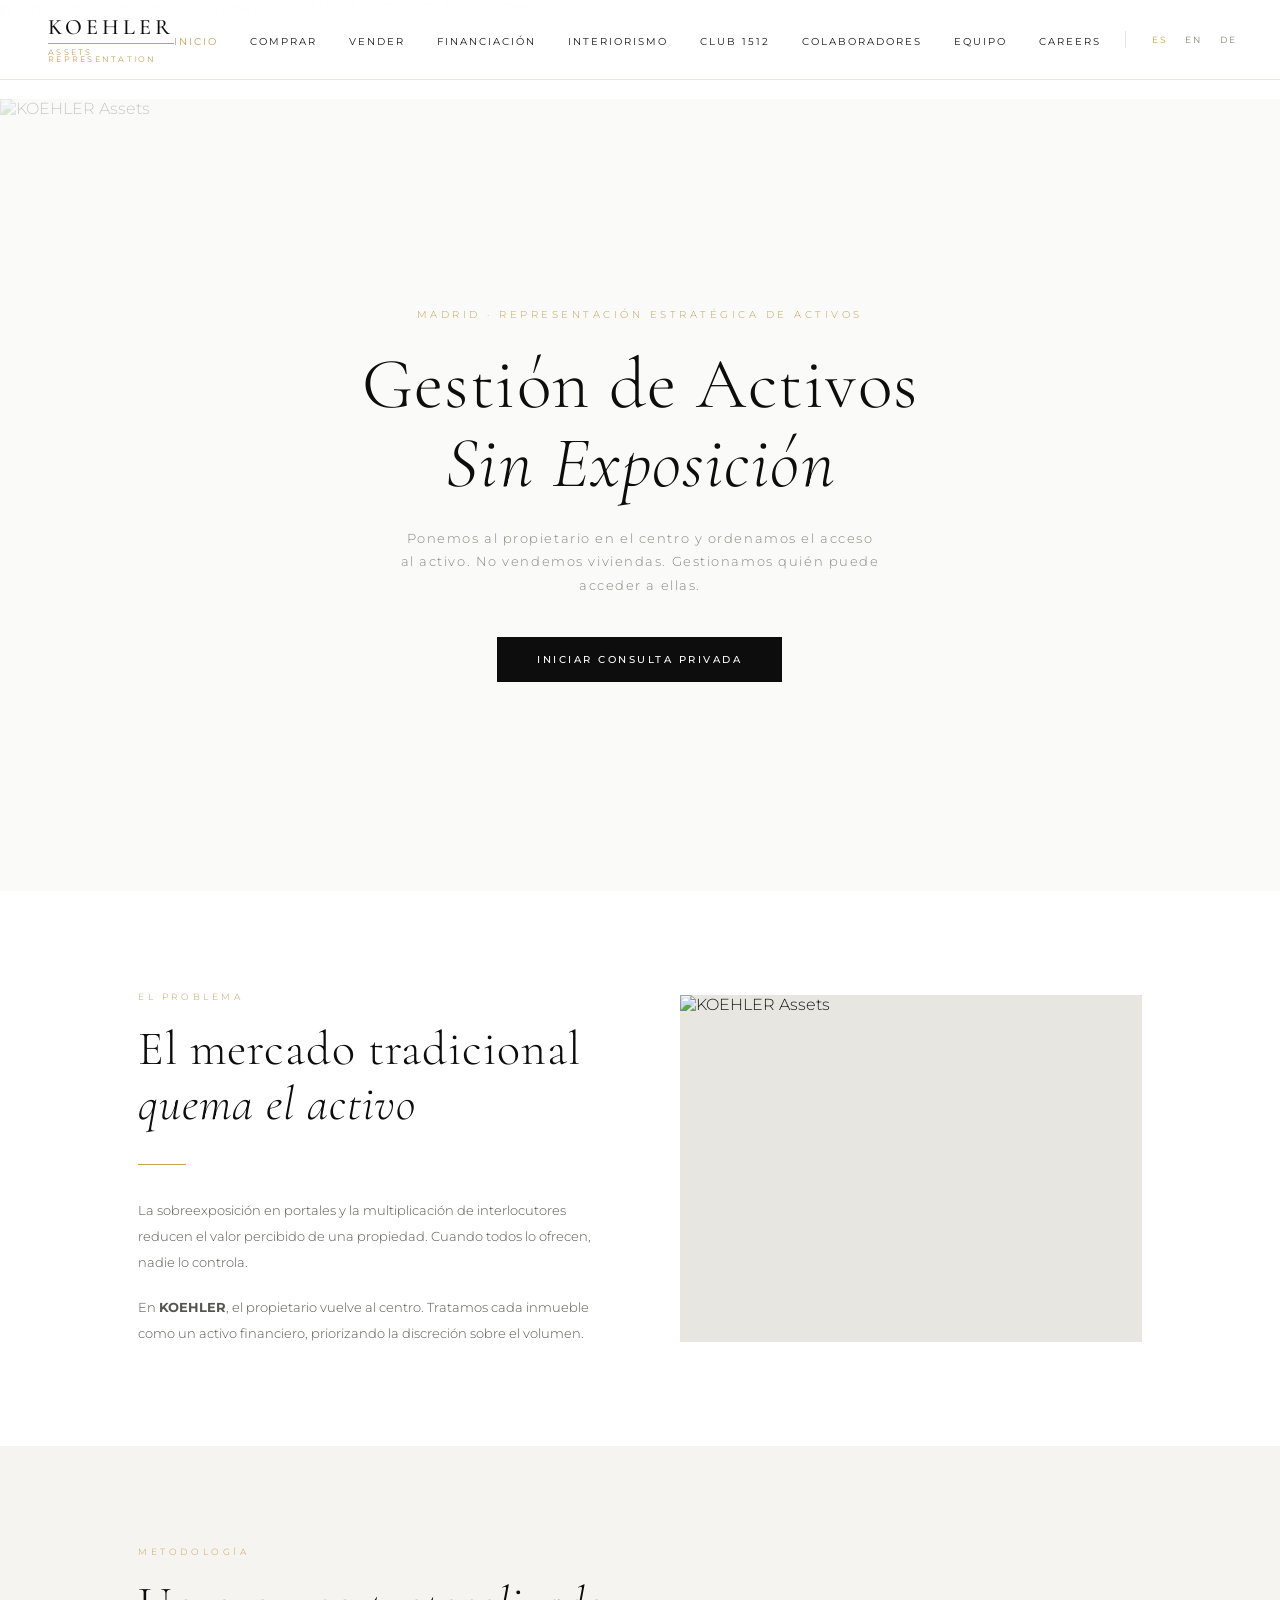
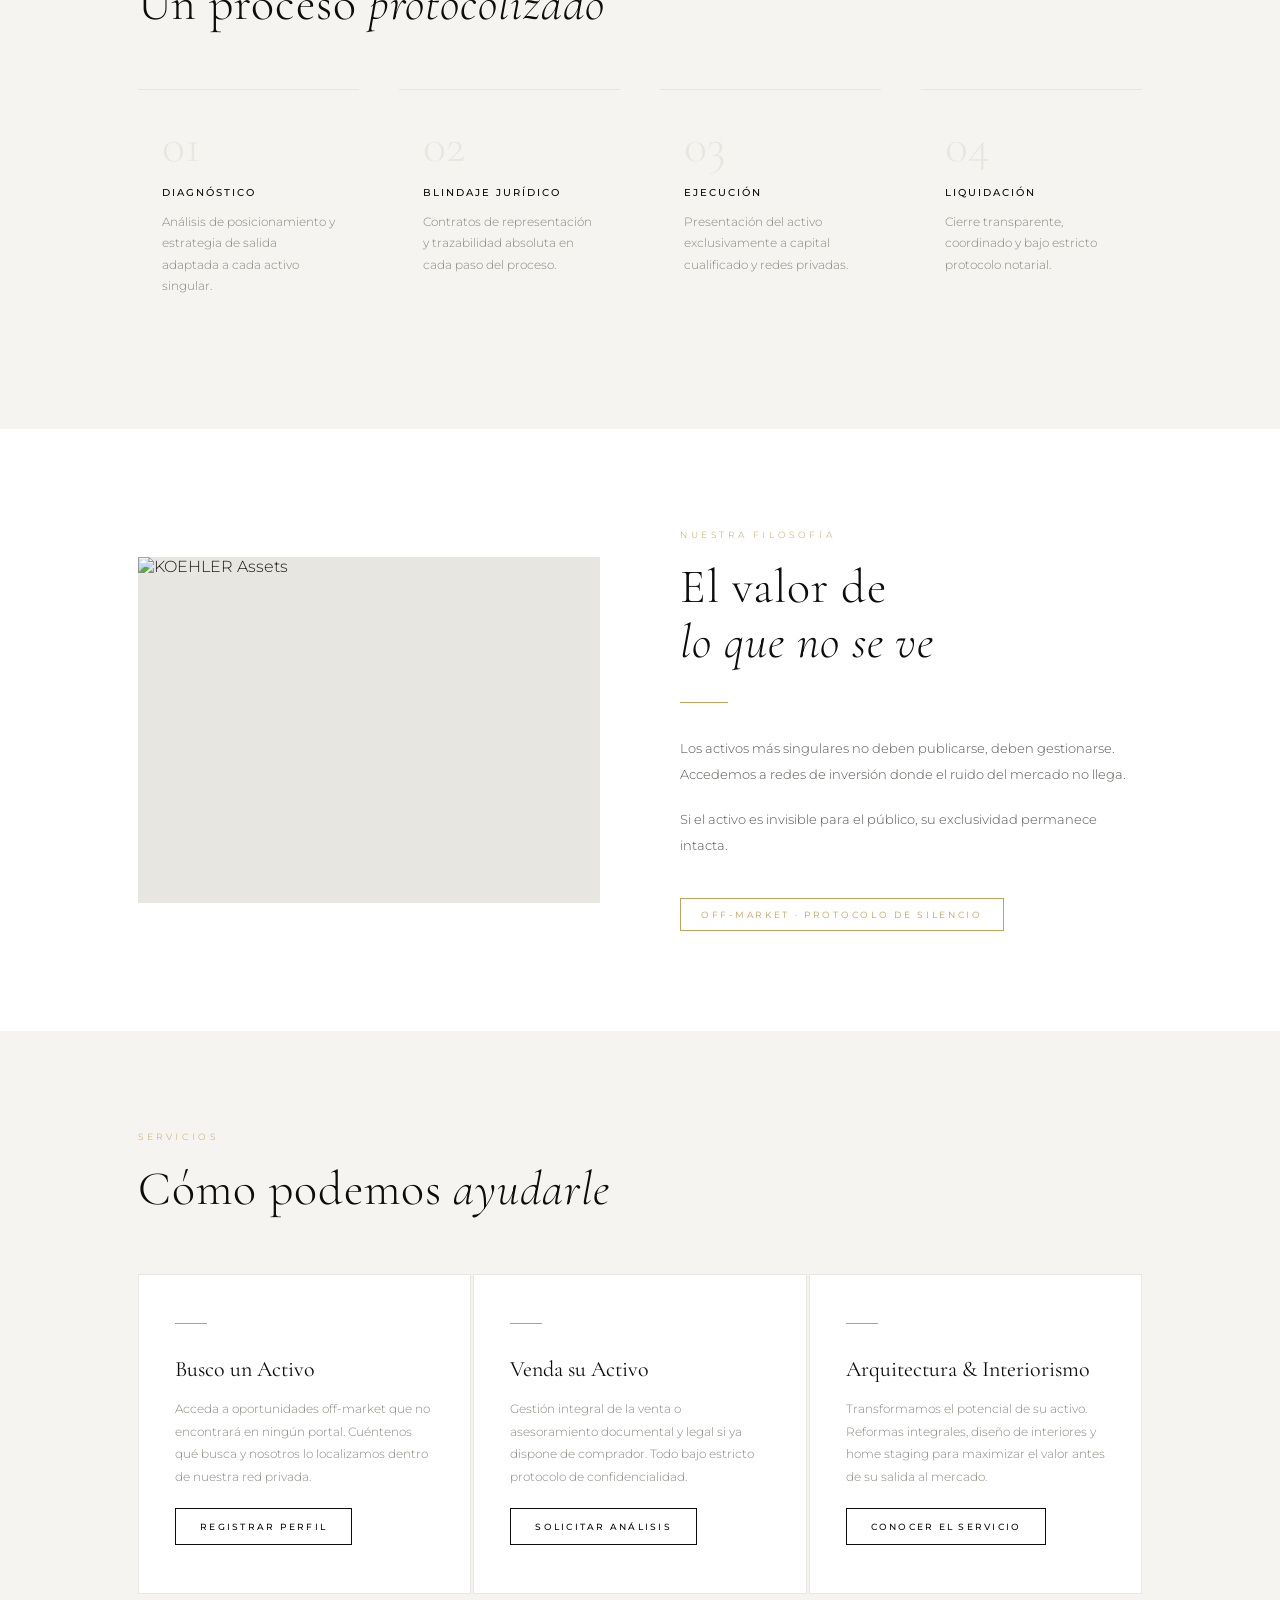
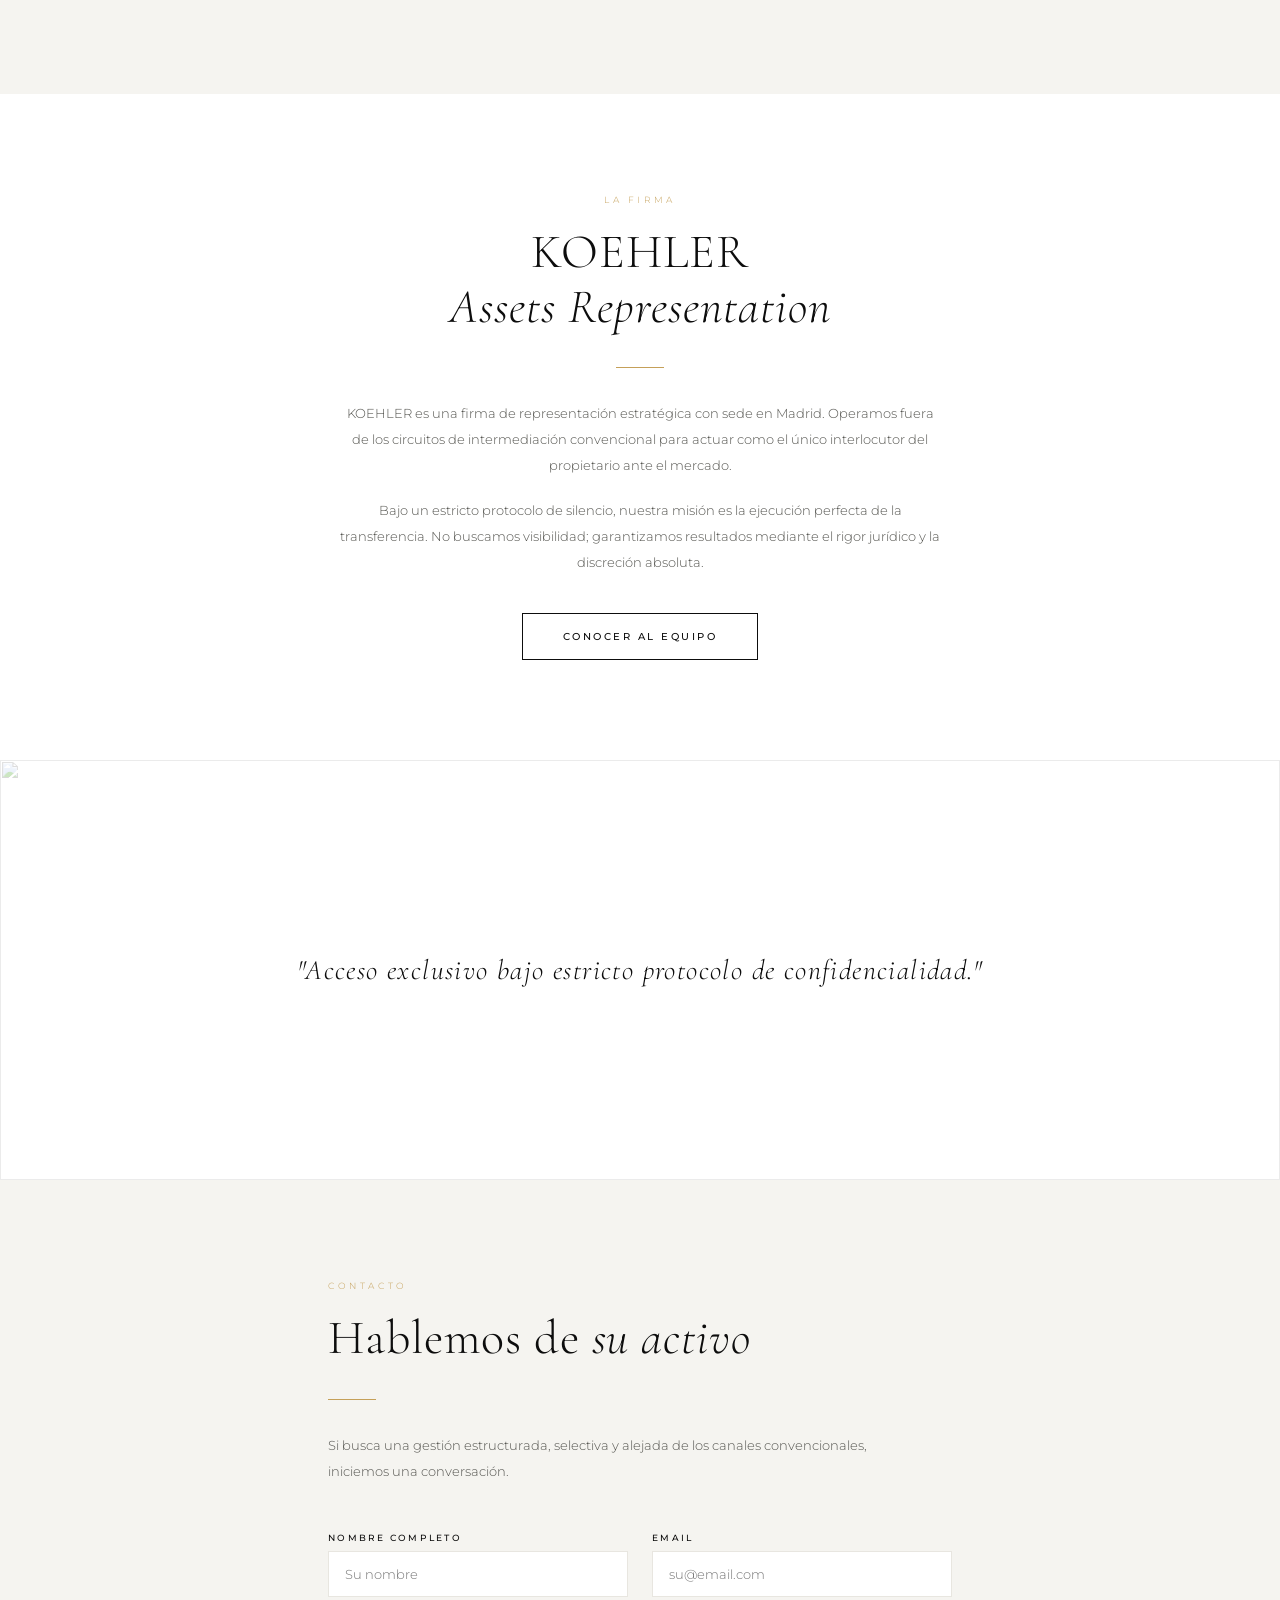
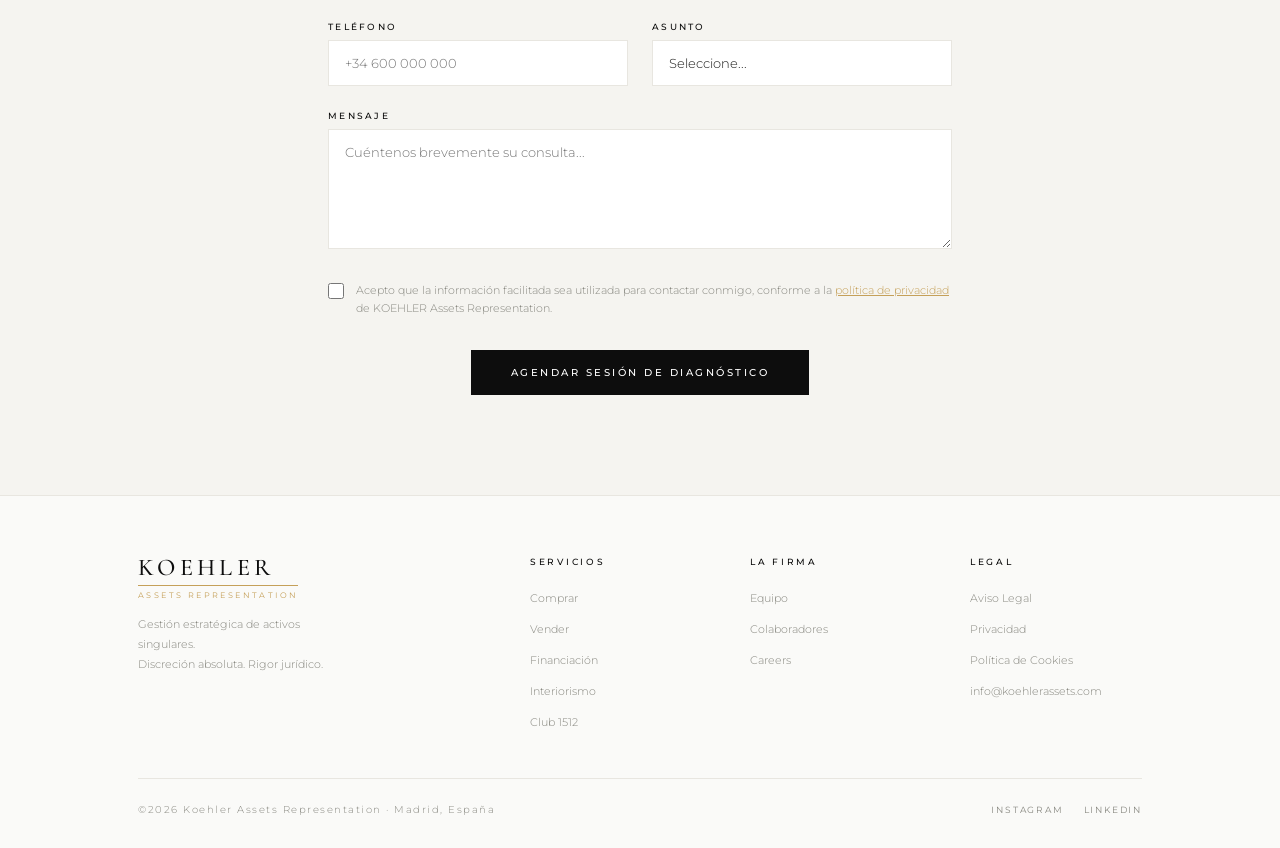
==== commit 18ef9739: "Update index.html" ====
--- a/index.html
+++ b/index.html
@@ -1,6 +1,7 @@
 <!DOCTYPE html>
 <html lang="es">
 <head>
+  google-site-verification=i8Xod9bxgI4xqNcKaV39ZLZUFMqdckUZhtkng2dYjQs
   <link rel="icon" type="image/png" href="https://res.cloudinary.com/dbc8nfyer/image/upload/v1774867988/KOEHLER_lxfl7u.png" />
 <link rel="apple-touch-icon" href="https://res.cloudinary.com/dbc8nfyer/image/upload/v1774867988/KOEHLER_lxfl7u.png" />
 <meta name="theme-color" content="#0D0D0D" />
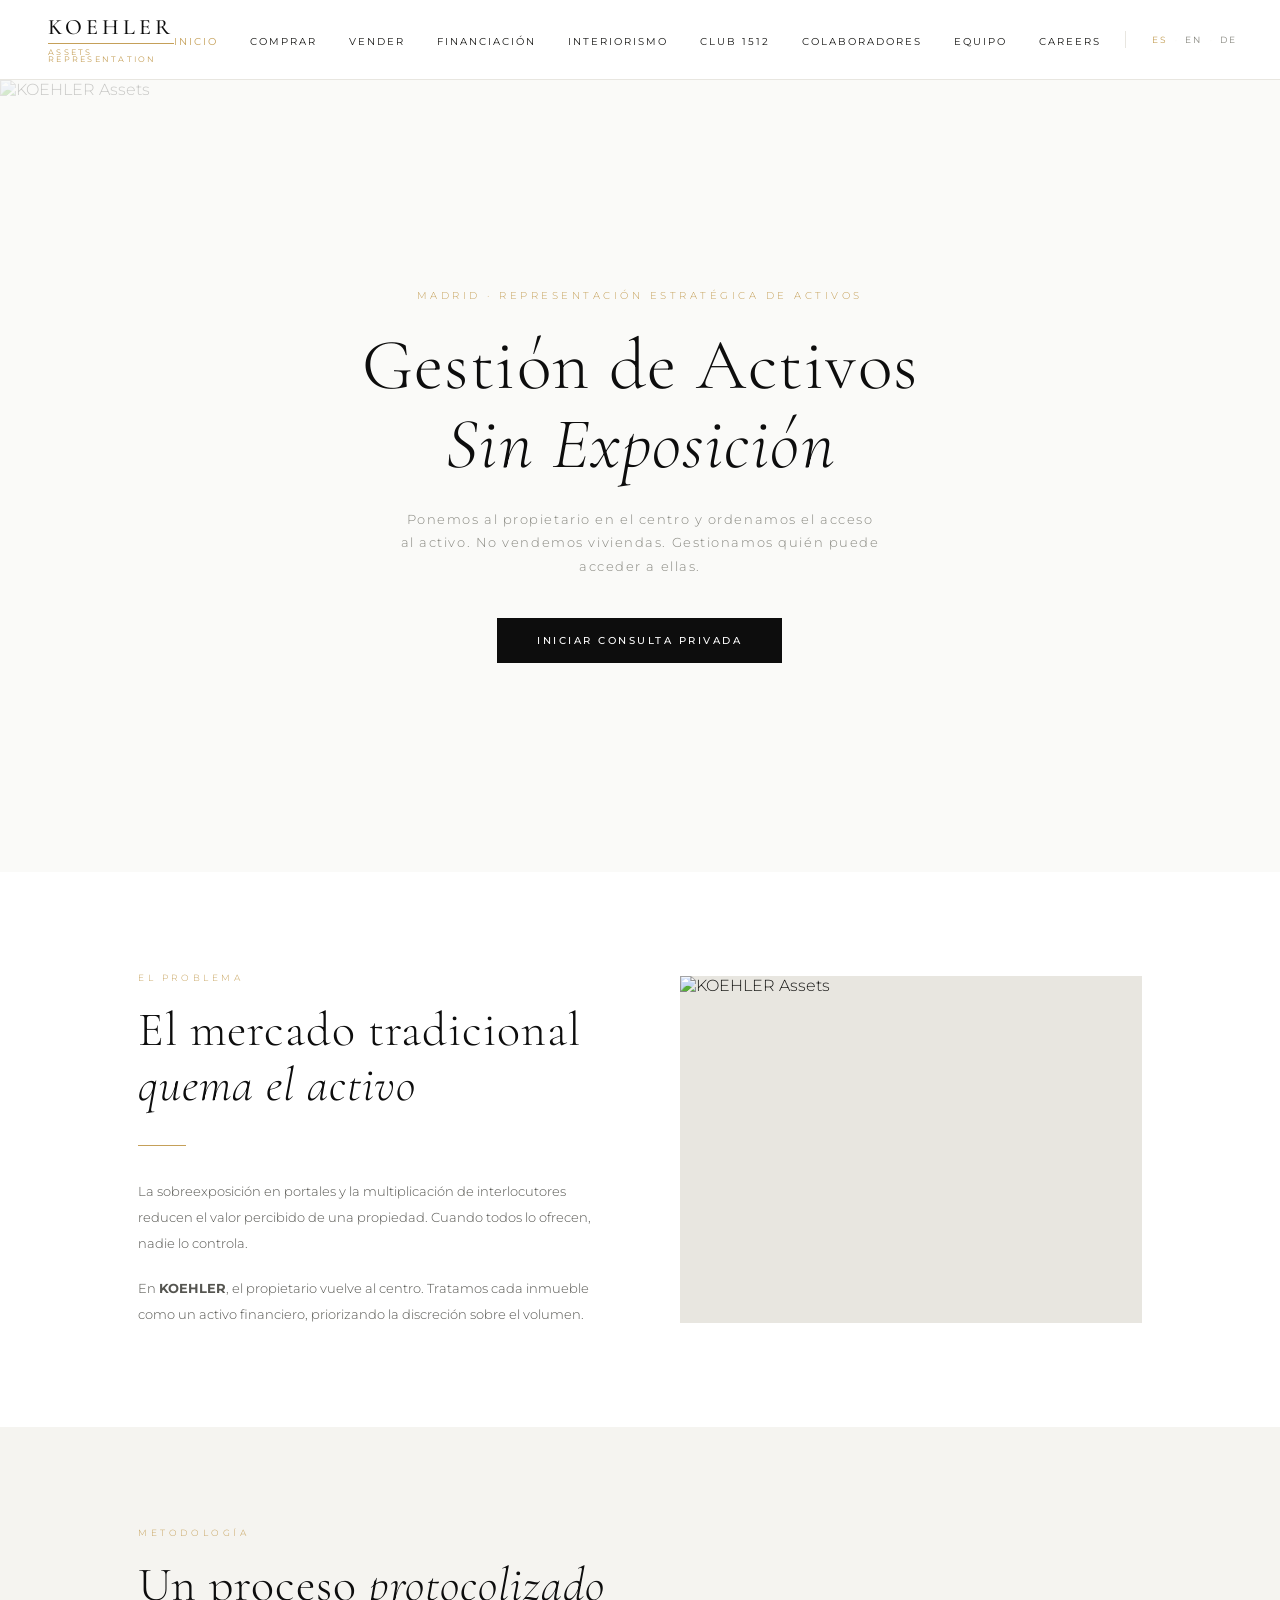
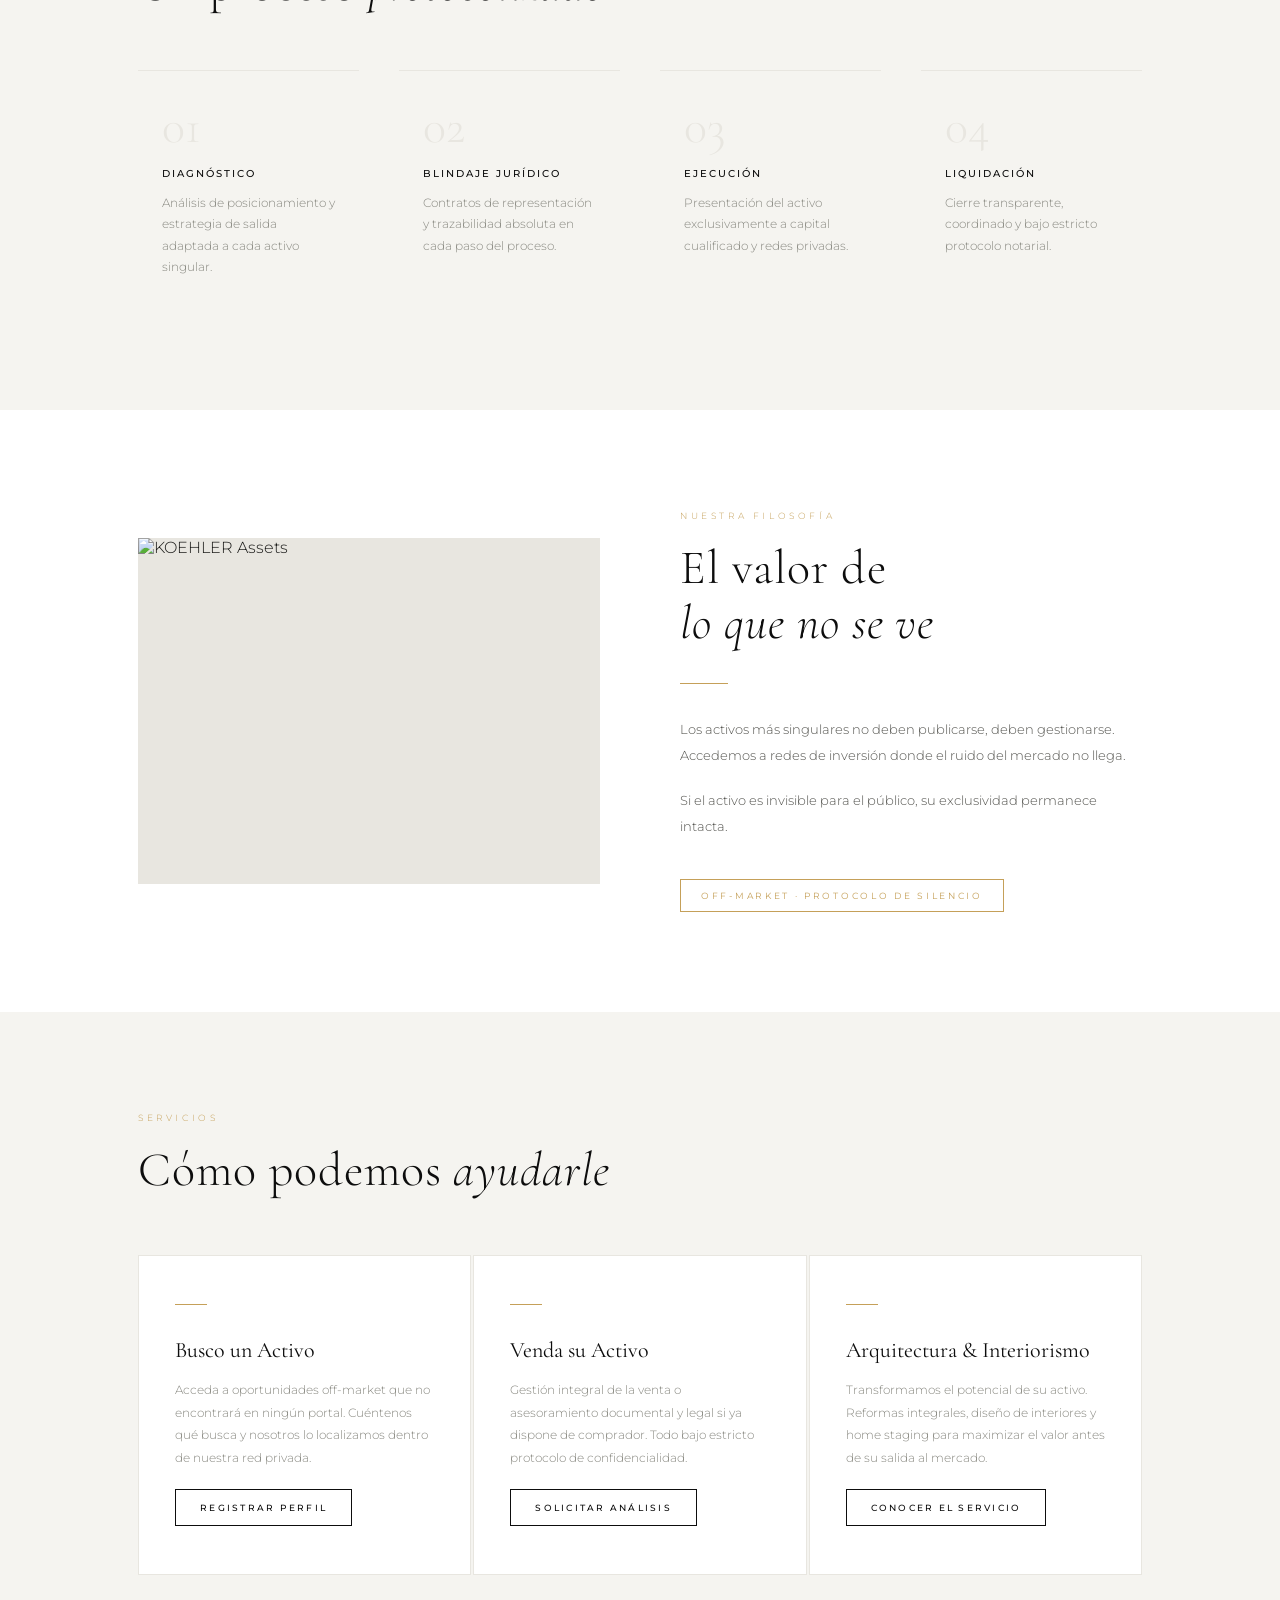
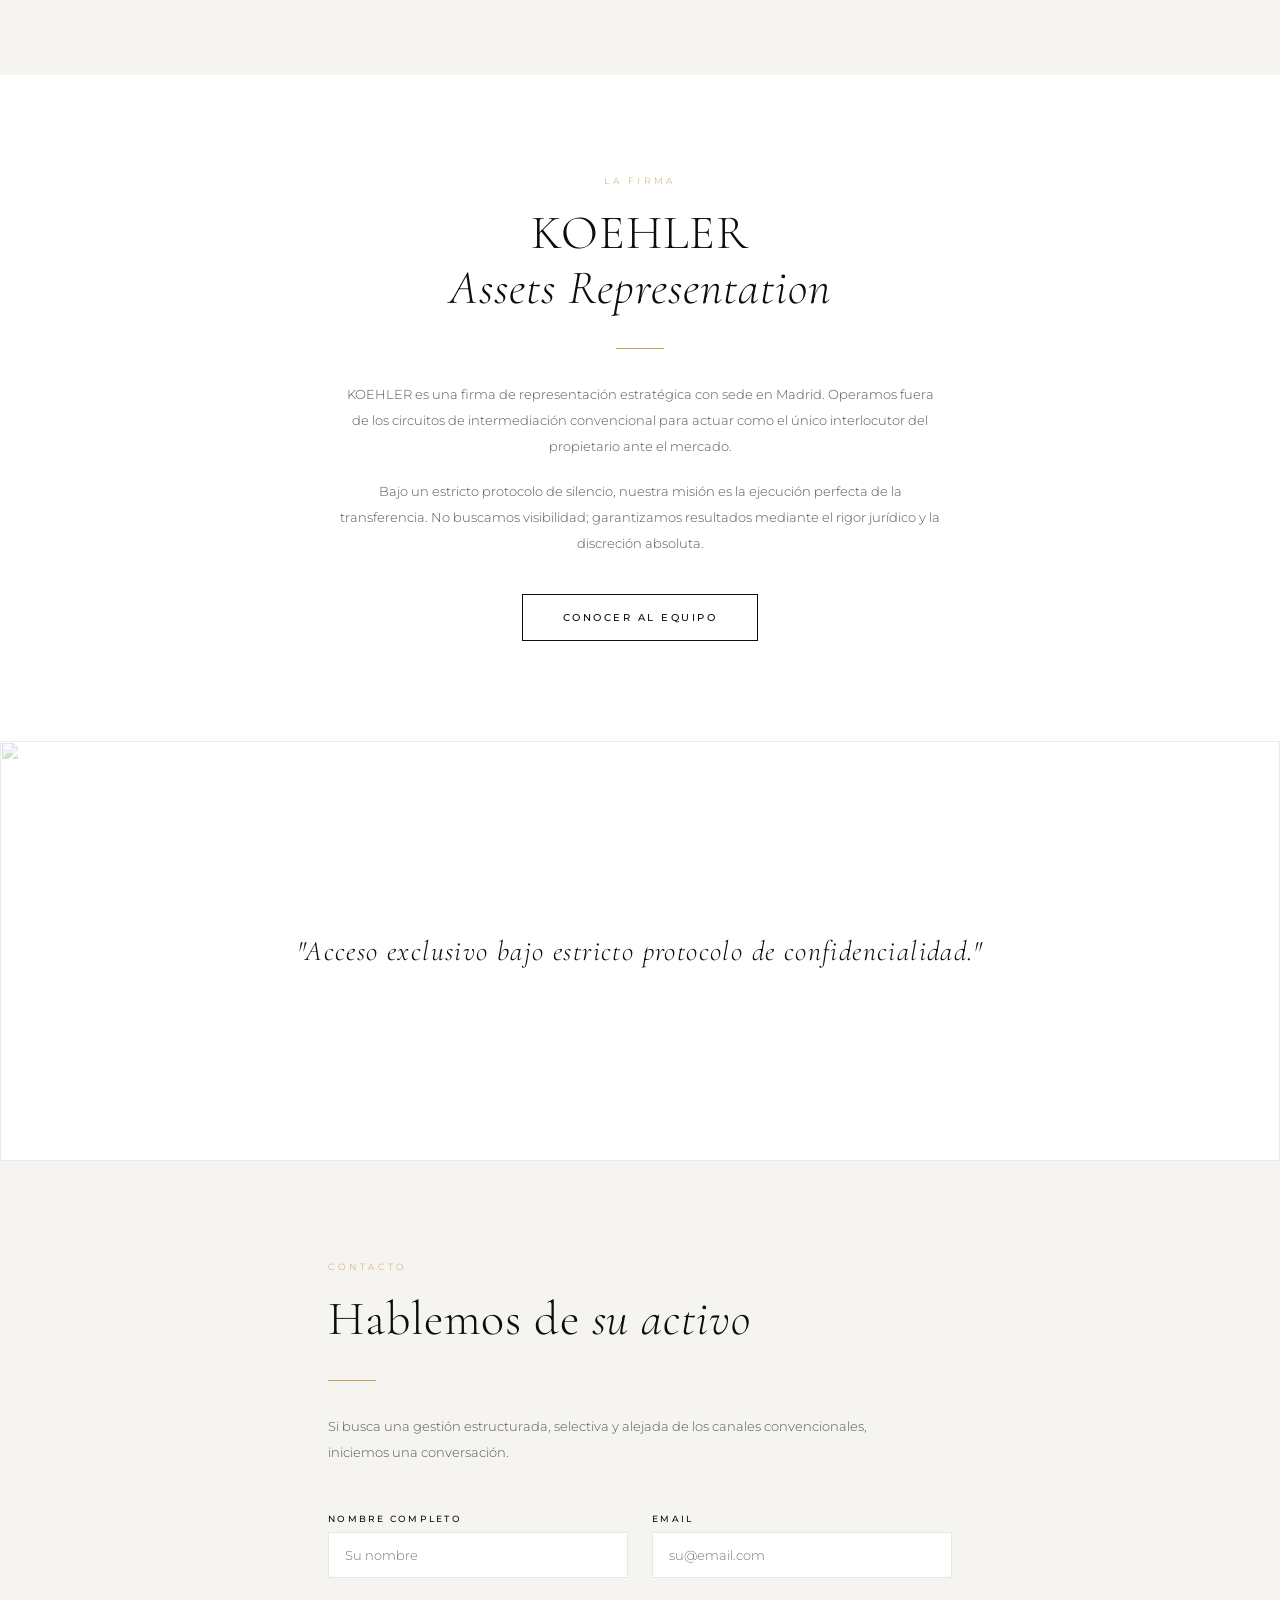
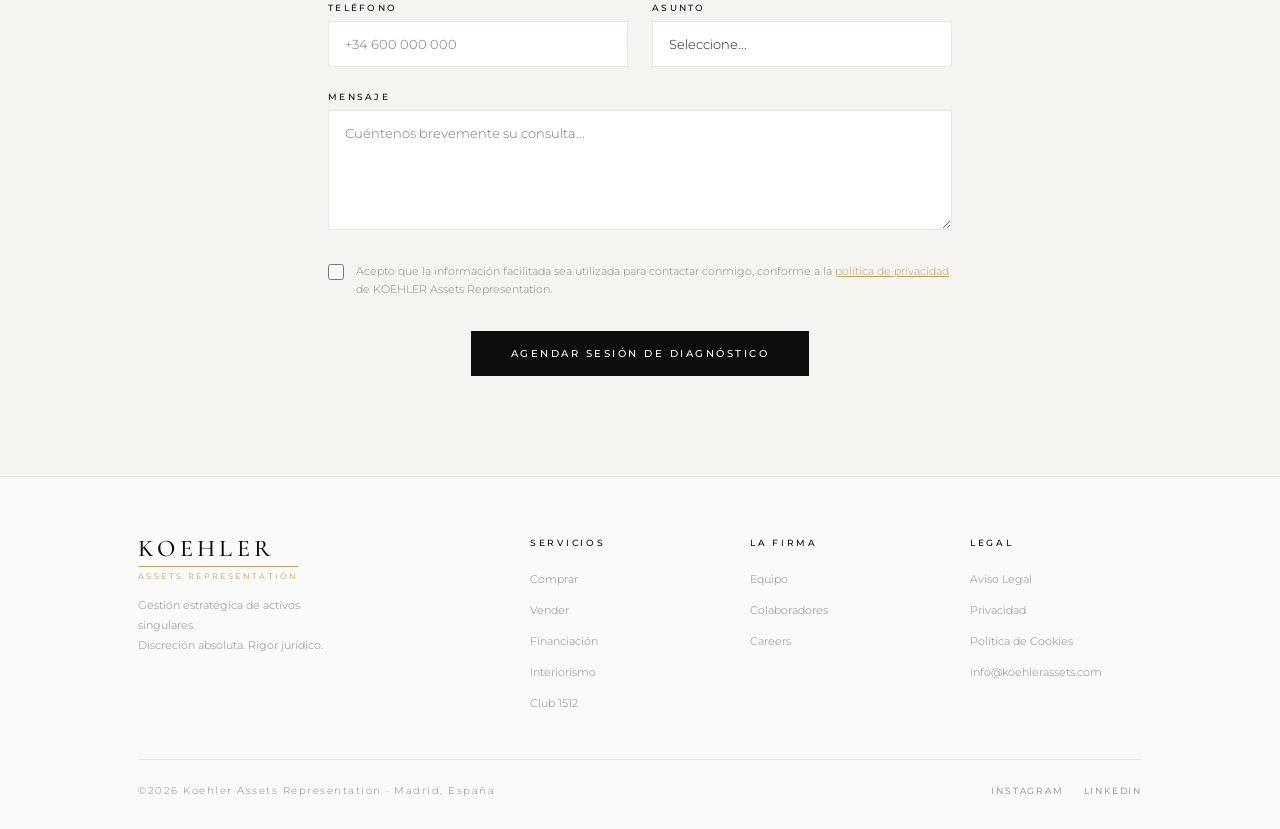
==== commit 970b5ff0: "Update index.html" ====
--- a/index.html
+++ b/index.html
@@ -1,7 +1,6 @@
 <!DOCTYPE html>
 <html lang="es">
 <head>
-  google-site-verification=i8Xod9bxgI4xqNcKaV39ZLZUFMqdckUZhtkng2dYjQs
   <link rel="icon" type="image/png" href="https://res.cloudinary.com/dbc8nfyer/image/upload/v1774867988/KOEHLER_lxfl7u.png" />
 <link rel="apple-touch-icon" href="https://res.cloudinary.com/dbc8nfyer/image/upload/v1774867988/KOEHLER_lxfl7u.png" />
 <meta name="theme-color" content="#0D0D0D" />
@@ -9,6 +8,7 @@
   <meta name="viewport" content="width=device-width,initial-scale=1.0"/>
   <title>KOEHLER Assets Representation — Madrid</title>
   <meta name="description" content="Firma de representación estratégica de activos singulares."/>
+  <meta name="google-site-verification" content="i8Xod9bxgI4xqNcKaV39ZLZUFMqdckUZhtkng2dYjQs" />
   <link rel="stylesheet" href="style.css"/>
 </head>
 <body>
